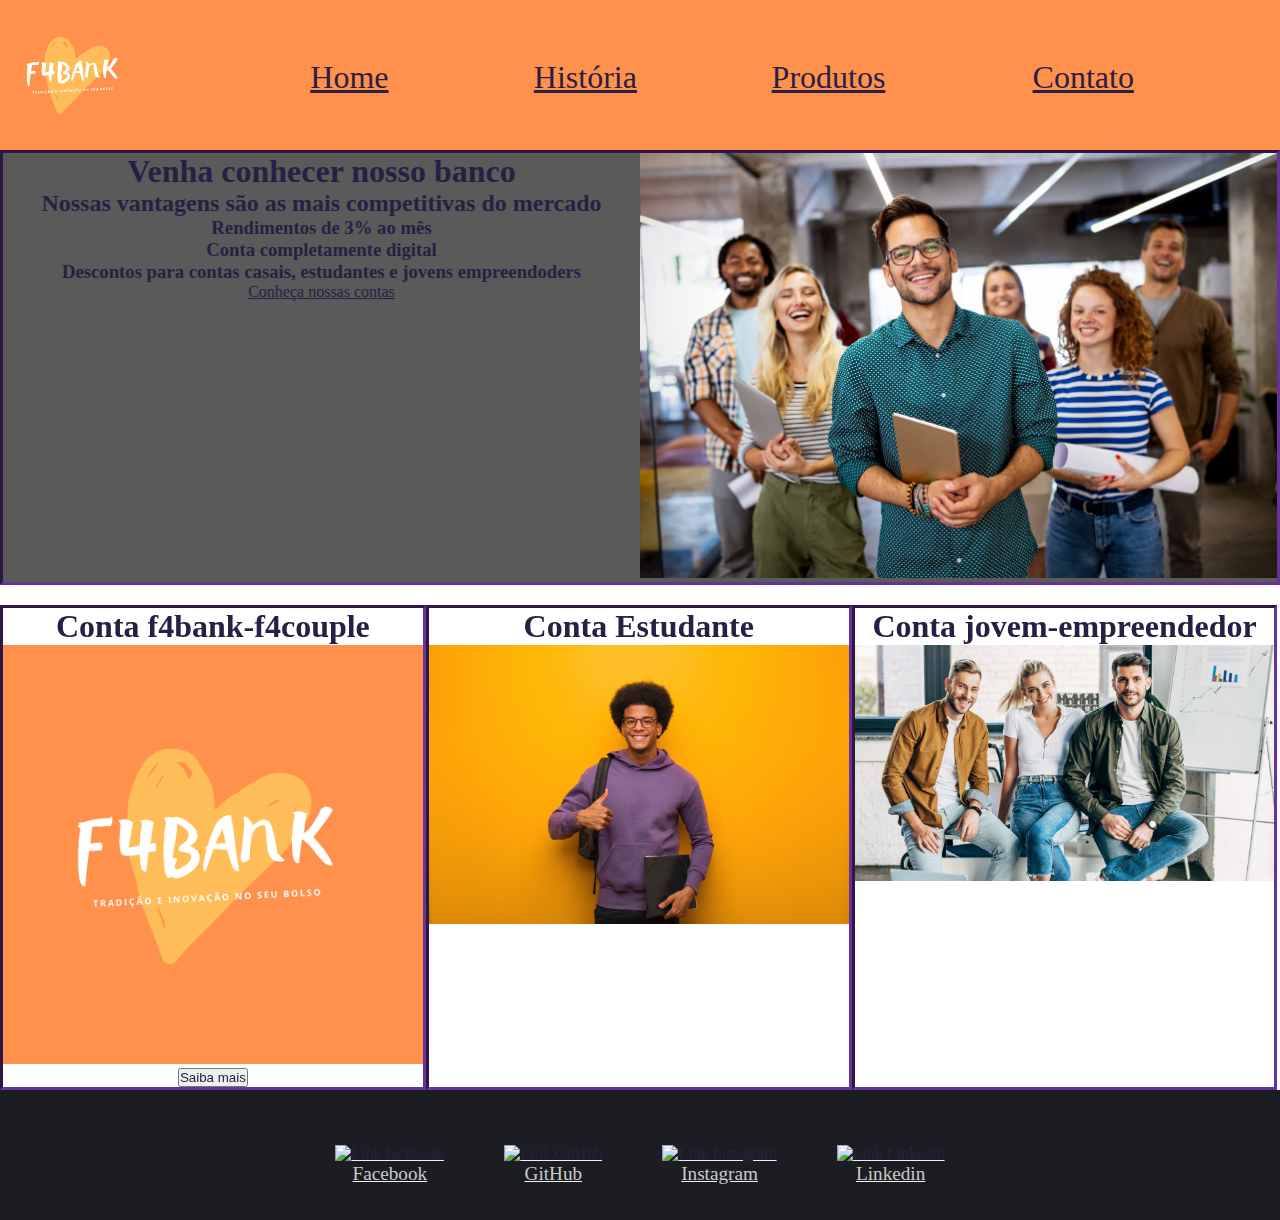
==== index.html @ ca316bf5 "Primeira versão sendo adicionada, página base para começarmos o projeto" ====
<!DOCTYPE html>
<html lang="pt-br">

<head>
    <meta charset="UTF-8">
    <meta http-equiv="X-UA-Compatible" content="IE=edge">
    <meta name="viewport" content="width=device-width, initial-scale=1.0">
    <link rel="preconnect" href="https://fonts.googleapis.com">
    <link rel="preconnect" href="https://fonts.gstatic.com" crossorigin>
    <link href="https://fonts.googleapis.com/css2?family=Didact+Gothic&display=swap" rel="stylesheet">
    <link rel="shortcut icon" href="./img/f4bank-logo.png" type="image/x-icon">
    <link rel="stylesheet" href="stilo.css">

    <title>F4bank</title>
</head>
<body>
    <header>

        <div class="imagem">
            <img src="imagem/f4bank-logo.png" alt="">
        </div>

        <div class="menu">
        <div class="home"><a href=""> Home </a></div>
        <div class="História"><a href=""> História </a></div>
        <div class="produtos"><a href=""> Produtos </a></div>
        <div class="contato"><a href=""> Contato </a></div>
        </div>

        

    </header>
    
    <main>
        <div class="container-pagina-inicial">
            <div class="texto-pagina-inicial">
            <h1>Venha conhecer nosso banco</h1>
            <h2>Nossas vantagens são as mais competitivas do mercado</h2>
            <h3>Rendimentos de 3% ao mês</h3>
            <h3>Conta completamente digital</h3>
            <h3>Descontos para contas casais, estudantes e jovens empreendoders</h3>
            <a href="">Conheça nossas contas</a>
            </div>
            <div class="imagem-pagina-inicial">
                <img src="imagem/jovens-empreendedores-sebrae-pr.jpg" alt="">

            </div>



        </div>


        <div class="container">
            <div class="f4bank-f4couple">
                <h1>Conta f4bank-f4couple</h1>
                <img src="imagem/f4bank-logo.png" alt="">
                <button>Saiba mais</button>
            </div>
            <div class="conta-estudante">
                <h1>Conta Estudante</h1>
                <img src="imagem/onde-usar-sua-carteira-de-estudante.jpg" alt="">


            </div>
            <div class="conta-jovem-empreendedor"> 
                <h1>Conta jovem-empreendedor</h1>
                <img src="imagem/jovemempreendedor.jpg" alt="">

            </div>
        </div>

    </main>


    <footer>
        <div class="container"></div>
        <nav>
      

           <ul class="redes-sociais">
               
               <li>
                   <a href="https://www.facebook.com/Leonardo.Mosso.Villela" target="_blank" rel="external">
                       <img src="Imagem/face.png" alt="Link facebook">
                       <p>Facebook</p>
                   </a>
               </li>
               <li> 
                   <a href="">
                       <img src="Imagem/GitHub-logo.png" alt="Link GitHub" target="_blank" rel="external">
                       <p>GitHub</p>
                   </a>
               </li>
               <li>
                   <a href="">
                       <img src="Imagem/instagram-71-227895.png" alt="Link Instagram" target="_blank" rel="external">
                       <p>Instagram</p>
                   </a>
               </li>
               <li>
                   <a href="">
                       <img src="Imagem/linkedin.png" alt="Link Linkedin" target="_blank" rel="external">
                       <p>Linkedin</p> 
                   </a>
                      
               </li>
           </ul>
       </nav>
   </div>


    </footer>


</body>

</html>
---- stilo.css ----
* {
  margin: 0;
  padding: 0;
  color: #282044;
  
}




/* Header */




header {
  background-color: #ff914d;
  height: 150px;
  position: sticky;
  top: 0; 
  display: flex;
  flex-flow: row wrap;
  text-align: justify;
}

header img {
  width: 15%;
  width: 150px;
  
}


.menu {
  /* height: 100%; */
  display: flex;
  flex-flow: row wrap;
  text-align: right; 
  align-items: center;
  width: 85%;
  
}

.menu div {
  width: 21%;
  font-size: 2em;
  margin: 10px;
  
}







/* Main */


.container-pagina-inicial {
  border: inset    rebeccapurple;

}

.texto-pagina-inicial, .imagem-pagina-inicial {
  width: 50%;
  background-color: #595a59;
  text-align: center;
  align-items: baseline;
}

.container, .container-pagina-inicial {
  position: relative;
  height: 100%;
  display: flex;
  flex-flow: row wrap;
  text-align: center; 
  text-align: justify;
  
}

.f4bank-f4couple, .conta-estudante, .conta-jovem-empreendedor {
  width: 32.8%;
  border: inset    rebeccapurple;
  text-align: center;
  margin-top: 20px;
  object-fit: cover;
}

img {
  width: 100%;
}


/* Footer */

footer{
  background-color: #1C1D22;
}

footer .container{
  padding: 20px;
}

footer nav ul li a{
  color: rgb(240, 240, 240);
}

footer nav .redes-sociais{
 
  padding: 0px 0 20px ;
  text-align: center;

}

footer nav .redes-sociais li{
  margin: 15px 28px;
  text-align: center;
  display: inline-block;
}

footer nav .redes-sociais li a img{
  width: 40px;
  transition: .2s;
}

footer nav .redes-sociais li a:hover img{
  transform: scale(1.2) translateY(-10px);
}

footer p{
  font-size: 1.2em;
  color: rgba(236, 236, 236, 0.842);
  

}
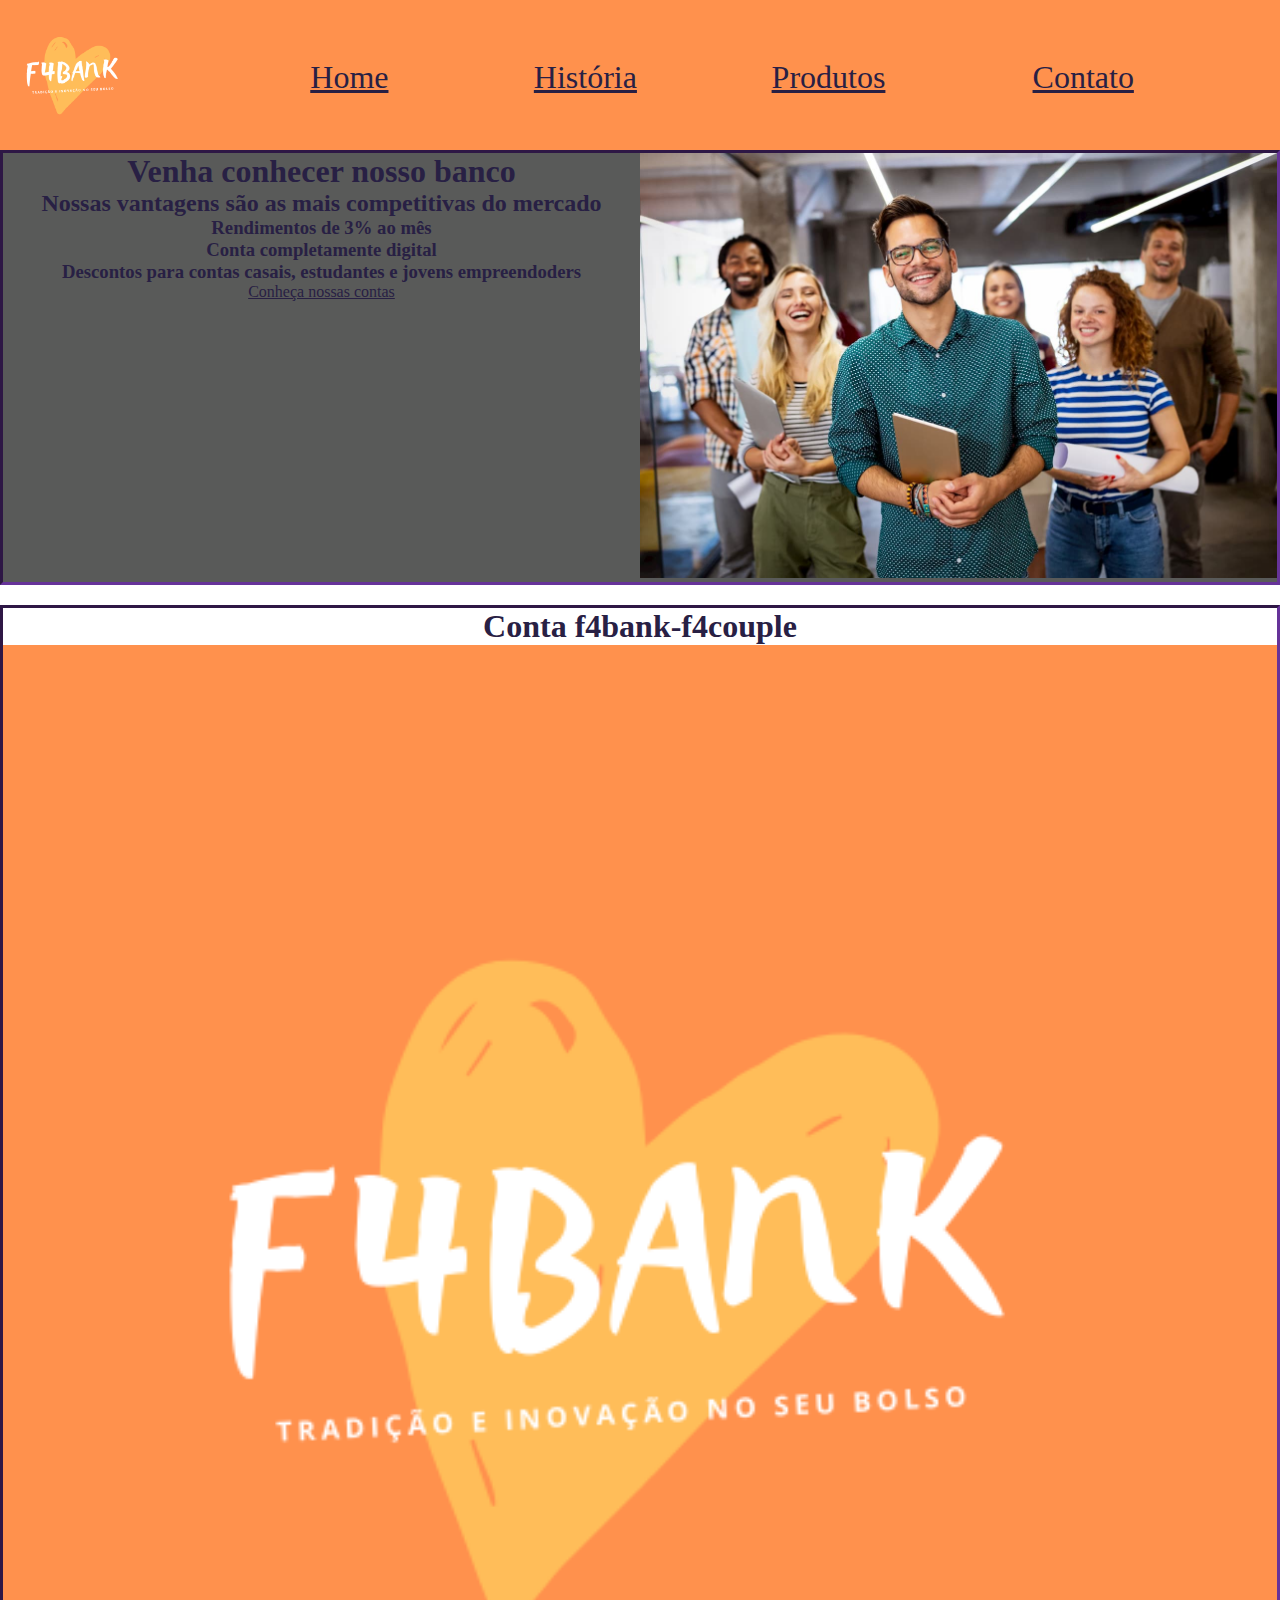
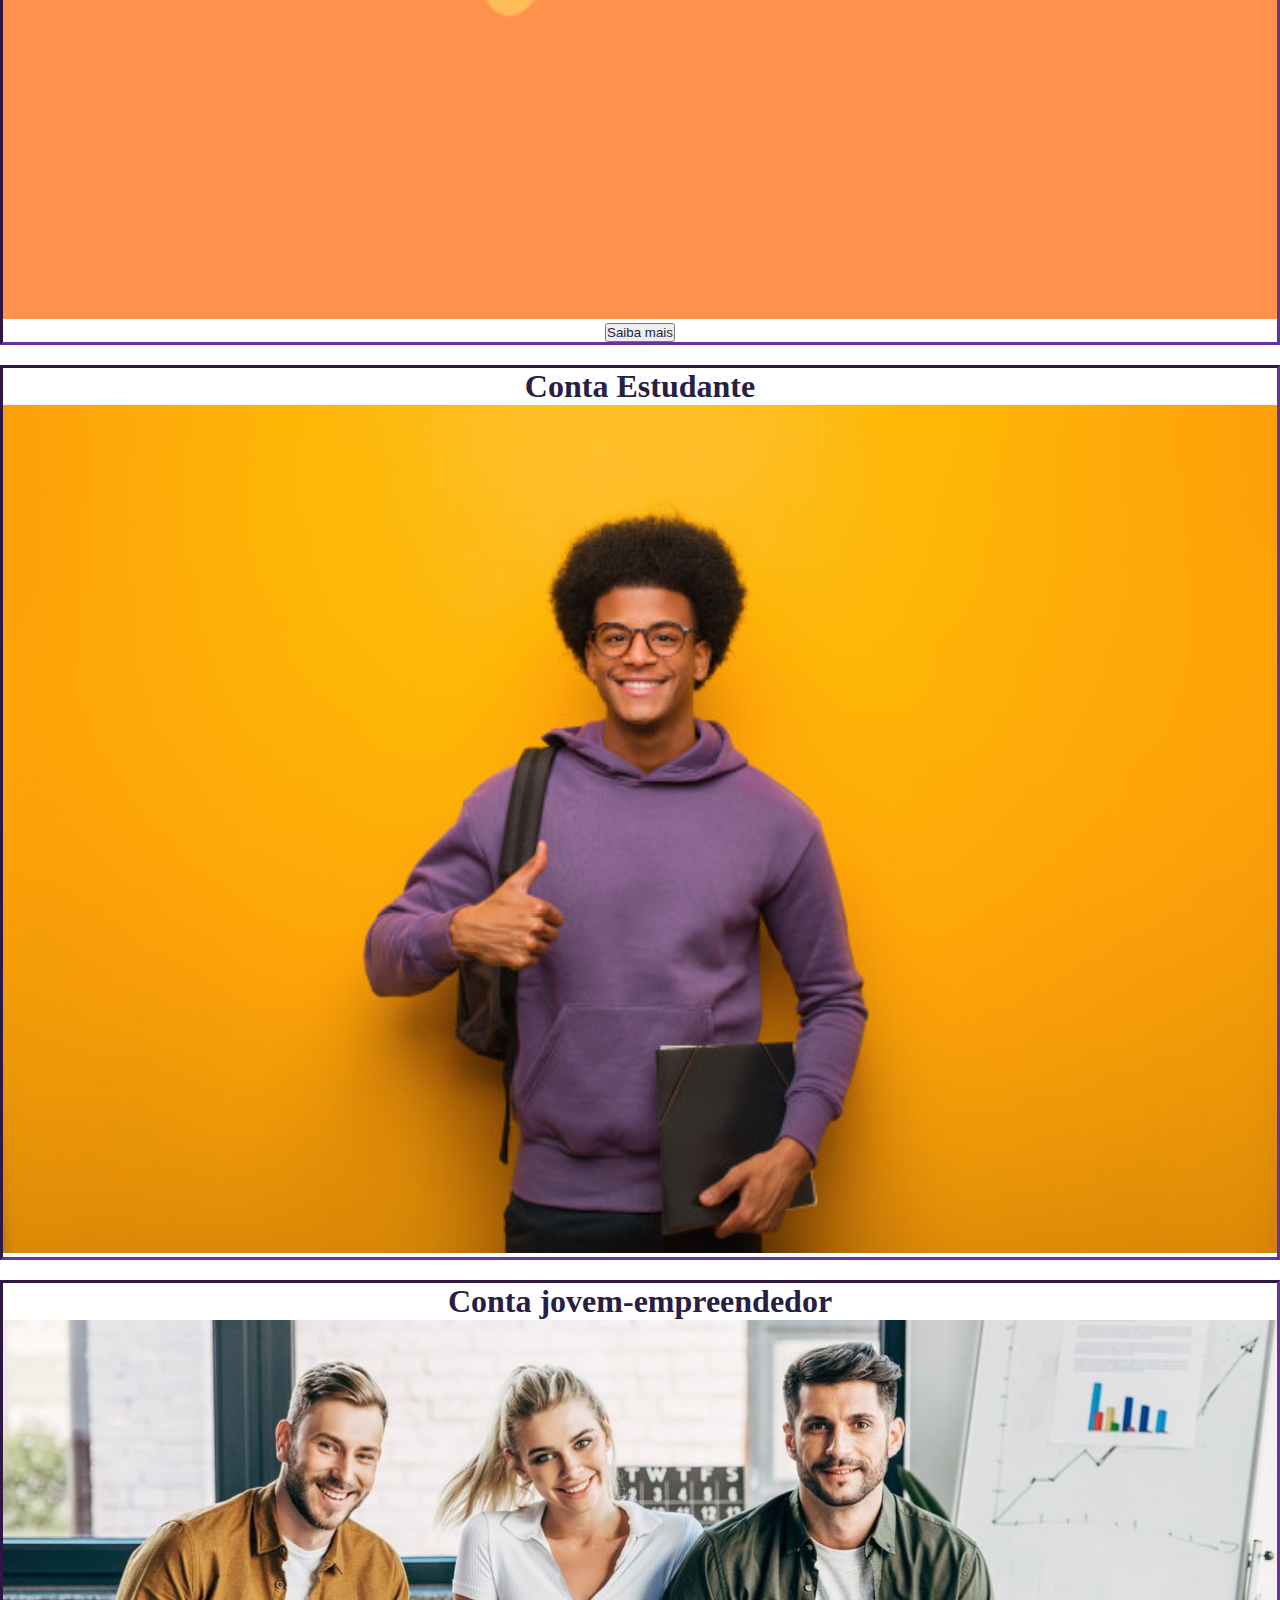
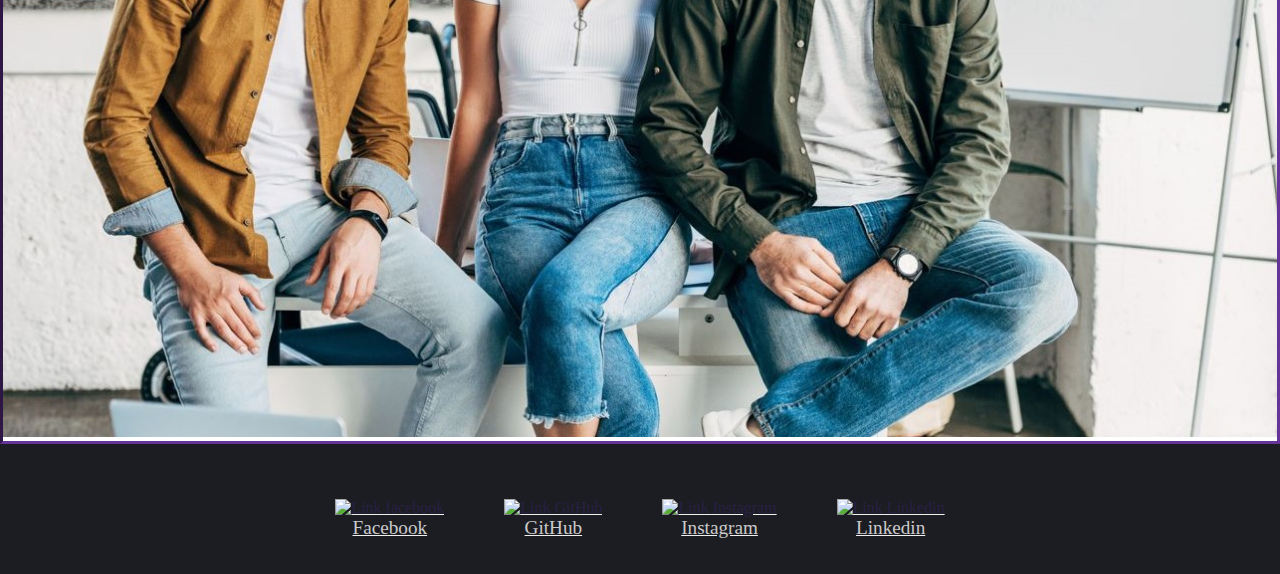
==== commit d22a038d: "Pagina inicial com Flex simples" ====
--- a/index.html
+++ b/index.html
@@ -51,7 +51,7 @@
         </div>
 
 
-        <div class="container">
+        <div class="flex-container">
             <div class="f4bank-f4couple">
                 <h1>Conta f4bank-f4couple</h1>
                 <img src="imagem/f4bank-logo.png" alt="">
--- a/stilo.css
+++ b/stilo.css
@@ -79,7 +79,7 @@
 }
 
 .f4bank-f4couple, .conta-estudante, .conta-jovem-empreendedor {
-  width: 32.8%;
+  /* width: 32.8%; */
   border: inset    rebeccapurple;
   text-align: center;
   margin-top: 20px;
@@ -89,7 +89,10 @@
 img {
   width: 100%;
 }
-
+.flex-container {
+  display: flex;
+  flex-direction: column;
+}
 
 /* Footer */
 
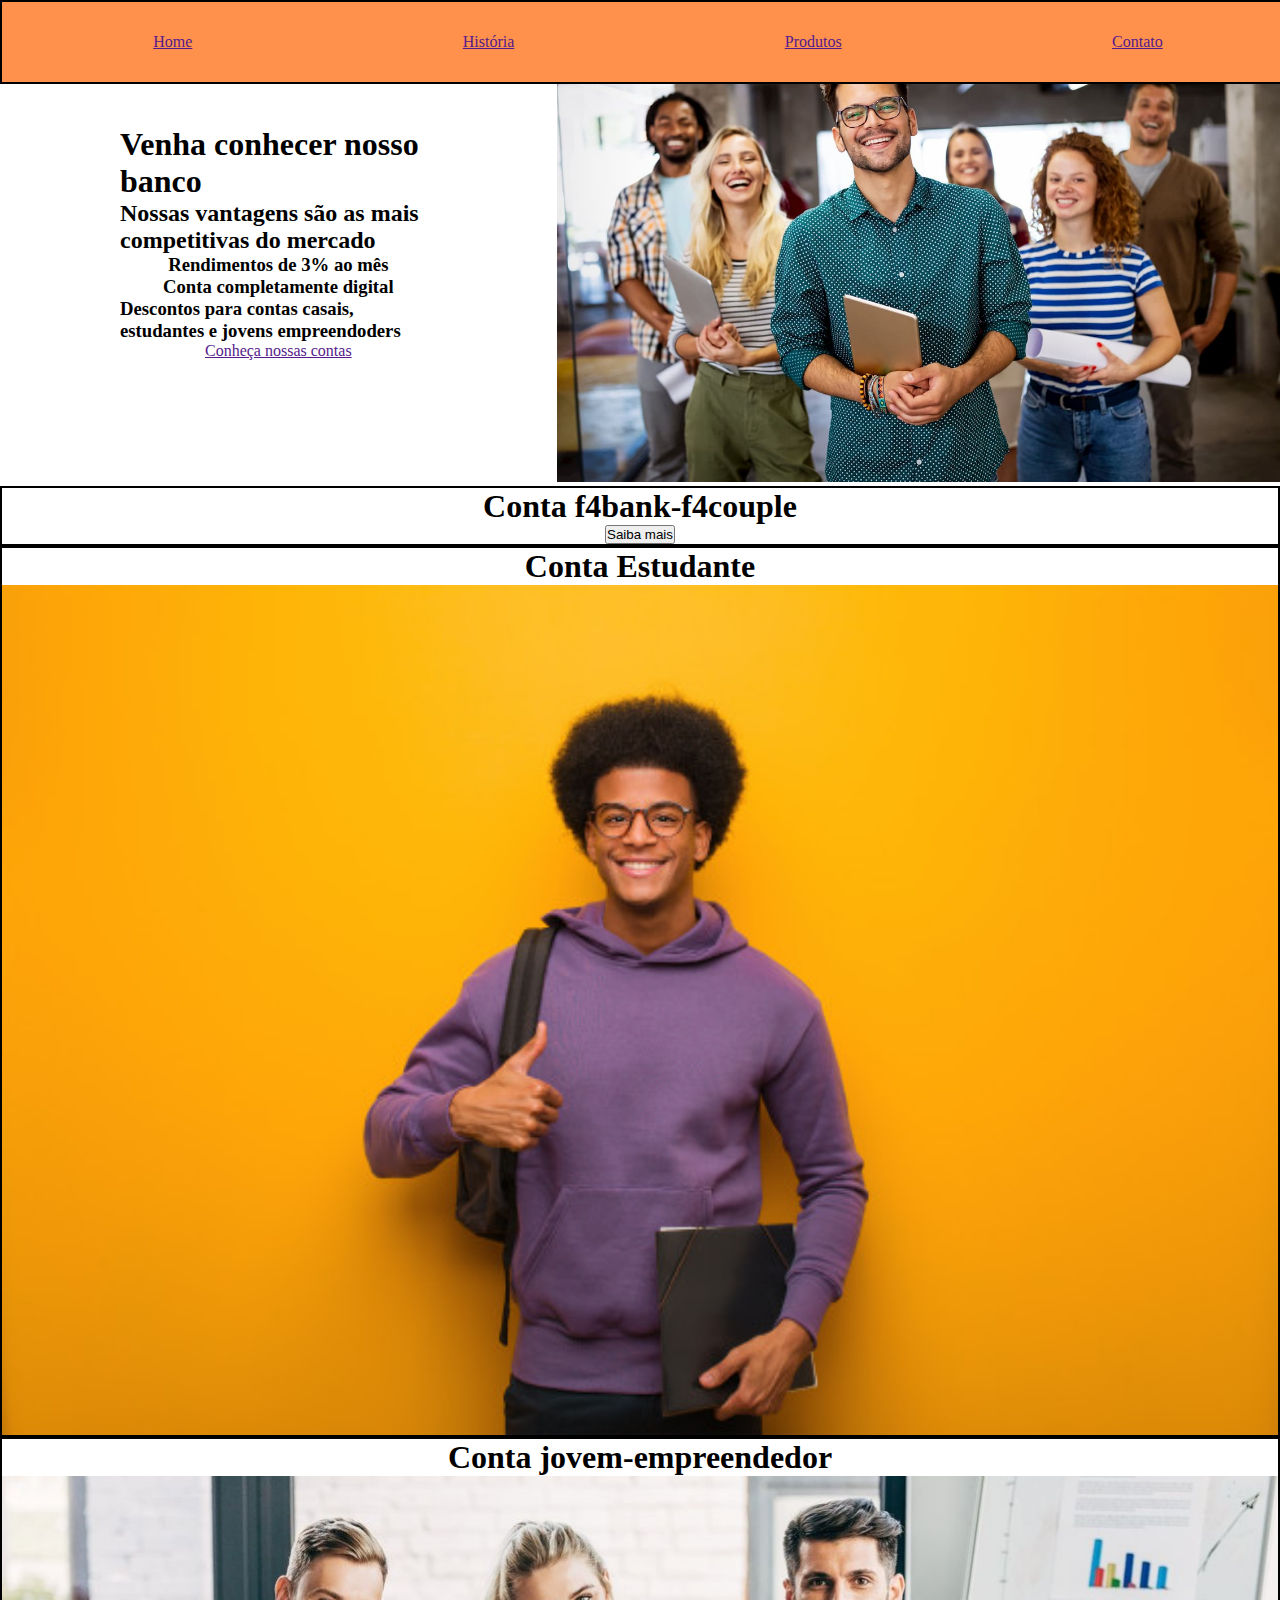
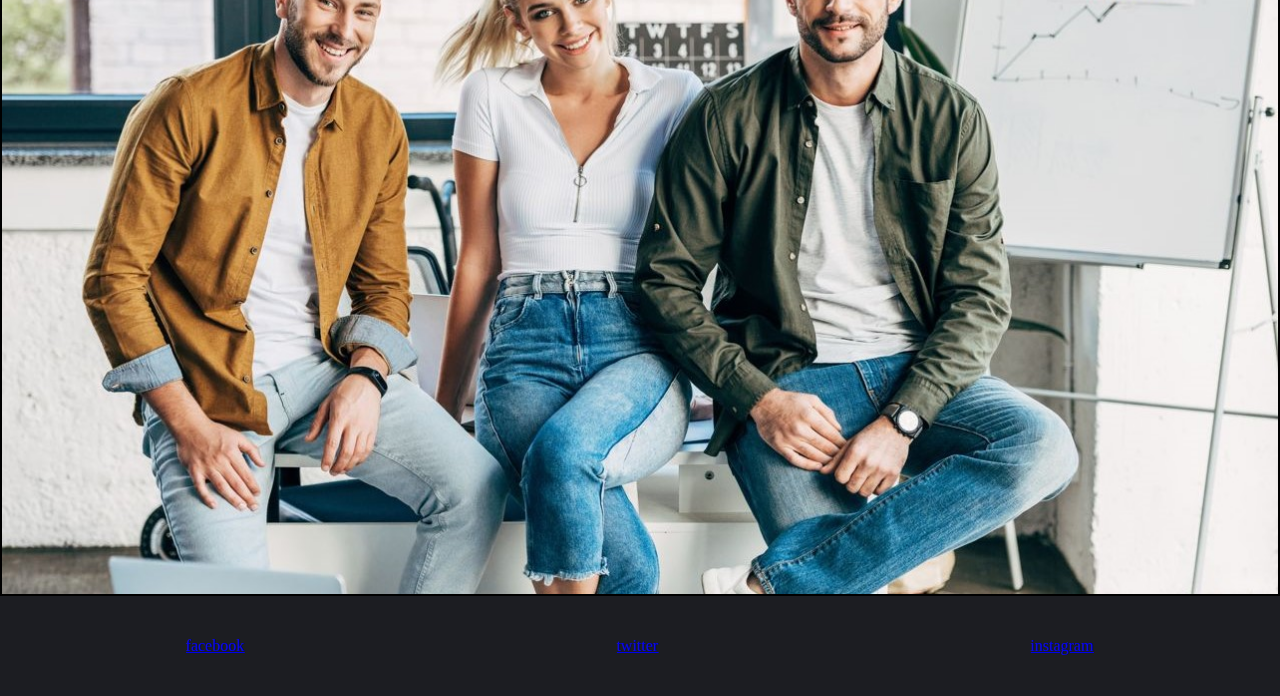
==== commit b8d3337e: "Pagina-inicial-refeita" ====
--- a/index.html
+++ b/index.html
@@ -1,6 +1,5 @@
 <!DOCTYPE html>
-<html lang="pt-br">
-
+<html lang="en">
 <head>
     <meta charset="UTF-8">
     <meta http-equiv="X-UA-Compatible" content="IE=edge">
@@ -10,109 +9,82 @@
     <link href="https://fonts.googleapis.com/css2?family=Didact+Gothic&display=swap" rel="stylesheet">
     <link rel="shortcut icon" href="./img/f4bank-logo.png" type="image/x-icon">
     <link rel="stylesheet" href="stilo.css">
+    <title>Document</title>
 
-    <title>F4bank</title>
 </head>
 <body>
-    <header>
+    <div class="container-geral">
+        <header>
+            <div class="imagem">
+                <img src="img\f4bank-logo.png" alt="">
+            </div>
 
-        <div class="imagem">
-            <img src="imagem/f4bank-logo.png" alt="">
-        </div>
+            <div class="menu">
+                <div class="home"><a href=""> Home </a></div>
+                <div class="História"><a href=""> História </a></div>
+                <div class="produtos"><a href=""> Produtos </a></div>
+                <div class="contato"><a href=""> Contato </a></div>
+            </div>
+        </header>
 
-        <div class="menu">
-        <div class="home"><a href=""> Home </a></div>
-        <div class="História"><a href=""> História </a></div>
-        <div class="produtos"><a href=""> Produtos </a></div>
-        <div class="contato"><a href=""> Contato </a></div>
-        </div>
 
-        
+        <main>
+                <div class="pagina-inicial">
+                <div class="texto-pagina-inicial">
+                <h1>Venha conhecer nosso banco</h1>
+                <h2>Nossas vantagens são as mais competitivas do mercado</h2>
+                <h3>Rendimentos de 3% ao mês</h3>
+                <h3>Conta completamente digital</h3>
+                <h3>Descontos para contas casais, estudantes e jovens empreendoders</h3>
+                <a href="">Conheça nossas contas</a>
+                </div>
 
-    </header>
-    
-    <main>
-        <div class="container-pagina-inicial">
-            <div class="texto-pagina-inicial">
-            <h1>Venha conhecer nosso banco</h1>
-            <h2>Nossas vantagens são as mais competitivas do mercado</h2>
-            <h3>Rendimentos de 3% ao mês</h3>
-            <h3>Conta completamente digital</h3>
-            <h3>Descontos para contas casais, estudantes e jovens empreendoders</h3>
-            <a href="">Conheça nossas contas</a>
-            </div>
-            <div class="imagem-pagina-inicial">
-                <img src="imagem/jovens-empreendedores-sebrae-pr.jpg" alt="">
+                <div class="imagem-pagina-inicial">
+                    <img src="imagem\jovens-empreendedores-sebrae-pr.jpg" alt="">
+                </div>
 
             </div>
 
+            <div class="f4bank-f4couple">
+                <h1>Conta f4bank-f4couple</h1>
+                <img src="img\f4bank-logo.png" alt="">
+                <button>Saiba mais</button>
+            </div>
+
+            <div class="conta-estudante">
+                <h1>Conta Estudante</h1>
+                <img src="imagem\onde-usar-sua-carteira-de-estudante.jpg" alt="">
+            </div>
+        <div class="conta-jovem-empreendedor"> 
+                <h1>Conta jovem-empreendedor</h1>
+                <img src="imagem\jovemempreendedor.jpg" alt="">
+
+            </div>
+        </main>
 
 
-        </div>
+        <footer>
+        <a target="_blank" href="http://www.facebook.com">facebook</a>
+        <a target="_blank" href="http://www.twitter.com">twitter</a>
+        <a target="_blank" href="http://www.instagram.com">instagram</a>
+        </footer>
 
 
-        <div class="flex-container">
-            <div class="f4bank-f4couple">
-                <h1>Conta f4bank-f4couple</h1>
-                <img src="imagem/f4bank-logo.png" alt="">
-                <button>Saiba mais</button>
-            </div>
-            <div class="conta-estudante">
-                <h1>Conta Estudante</h1>
-                <img src="imagem/onde-usar-sua-carteira-de-estudante.jpg" alt="">
 
 
-            </div>
-            <div class="conta-jovem-empreendedor"> 
-                <h1>Conta jovem-empreendedor</h1>
-                <img src="imagem/jovemempreendedor.jpg" alt="">
 
-            </div>
-        </div>
-
-    </main>
+    </div>
 
 
-    <footer>
-        <div class="container"></div>
-        <nav>
-      
-
-           <ul class="redes-sociais">
-               
-               <li>
-                   <a href="https://www.facebook.com/Leonardo.Mosso.Villela" target="_blank" rel="external">
-                       <img src="Imagem/face.png" alt="Link facebook">
-                       <p>Facebook</p>
-                   </a>
-               </li>
-               <li> 
-                   <a href="">
-                       <img src="Imagem/GitHub-logo.png" alt="Link GitHub" target="_blank" rel="external">
-                       <p>GitHub</p>
-                   </a>
-               </li>
-               <li>
-                   <a href="">
-                       <img src="Imagem/instagram-71-227895.png" alt="Link Instagram" target="_blank" rel="external">
-                       <p>Instagram</p>
-                   </a>
-               </li>
-               <li>
-                   <a href="">
-                       <img src="Imagem/linkedin.png" alt="Link Linkedin" target="_blank" rel="external">
-                       <p>Linkedin</p> 
-                   </a>
-                      
-               </li>
-           </ul>
-       </nav>
-   </div>
 
 
-    </footer>
+
+
+
+
+
+
 
 
 </body>
-
 </html>--- a/stilo.css
+++ b/stilo.css
@@ -1,138 +1,89 @@
 * {
   margin: 0;
   padding: 0;
-  color: #282044;
   
+  
+}
+
+
+/* GERAL */
+.container-geral {
+  display: flex;
+  flex-direction: column;
+  width: 100vw;
+ align-content: space-between;
+ 
 }
 
 
 
 
-/* Header */
-
-
-
+/* HEADER */
 
 header {
+
   background-color: #ff914d;
-  height: 150px;
-  position: sticky;
-  top: 0; 
+  height: 80px;
   display: flex;
-  flex-flow: row wrap;
-  text-align: justify;
+  /* justify-content: space-between; */
+  padding: 0 16px;
+  border: 2px solid black;
+  width: 100vw;
+  position: fixed;
+}
+
+.menu {
+  display: flex;
+  justify-content: space-around;
+  align-items: center;
+  
+  flex:  1;
+ 
 }
 
 header img {
-  width: 15%;
-  width: 150px;
+
+  width: 80px;
   
 }
 
-
-.menu {
-  /* height: 100%; */
-  display: flex;
-  flex-flow: row wrap;
-  text-align: right; 
-  align-items: center;
-  width: 85%;
-  
+/* Body */
+main {
+  flex: 1;
 }
 
-.menu div {
-  width: 21%;
-  font-size: 2em;
-  margin: 10px;
-  
+.f4bank-f4couple, .conta-estudante, .conta-jovem-empreendedor {
+  display: flex;
+  flex-direction: column;
+  align-items: center;   
+  border: 2px solid black;
 }
 
 
+.pagina-inicial {
+
+  display: flex;
+  justify-content: space-between;
+}
+.texto-pagina-inicial {
+  display: flex;
+  flex-direction: column;
+  align-items: center;
+  justify-content: center;
+  padding: 0 120px;
+  
+}
+main img {
+  width: 100%;
+}
+
+/* FOOTER */
 
 
-
-
-
-/* Main */
-
-
-.container-pagina-inicial {
-  border: inset    rebeccapurple;
-
-}
-
-.texto-pagina-inicial, .imagem-pagina-inicial {
-  width: 50%;
-  background-color: #595a59;
-  text-align: center;
-  align-items: baseline;
-}
-
-.container, .container-pagina-inicial {
-  position: relative;
-  height: 100%;
-  display: flex;
-  flex-flow: row wrap;
-  text-align: center; 
-  text-align: justify;
-  
-}
-
-.f4bank-f4couple, .conta-estudante, .conta-jovem-empreendedor {
-  /* width: 32.8%; */
-  border: inset    rebeccapurple;
-  text-align: center;
-  margin-top: 20px;
-  object-fit: cover;
-}
-
-img {
-  width: 100%;
-}
-.flex-container {
-  display: flex;
-  flex-direction: column;
-}
-
-/* Footer */
-
-footer{
-  background-color: #1C1D22;
-}
-
-footer .container{
-  padding: 20px;
-}
-
-footer nav ul li a{
-  color: rgb(240, 240, 240);
-}
-
-footer nav .redes-sociais{
- 
-  padding: 0px 0 20px ;
-  text-align: center;
-
-}
-
-footer nav .redes-sociais li{
-  margin: 15px 28px;
-  text-align: center;
-  display: inline-block;
-}
-
-footer nav .redes-sociais li a img{
-  width: 40px;
-  transition: .2s;
-}
-
-footer nav .redes-sociais li a:hover img{
-  transform: scale(1.2) translateY(-10px);
-}
-
-footer p{
-  font-size: 1.2em;
-  color: rgba(236, 236, 236, 0.842);
-  
-
+footer {
+    height: 100px;
+    background-color: #1C1D22;
+    display: flex;
+    justify-content: space-around;
+    align-items: center;
 }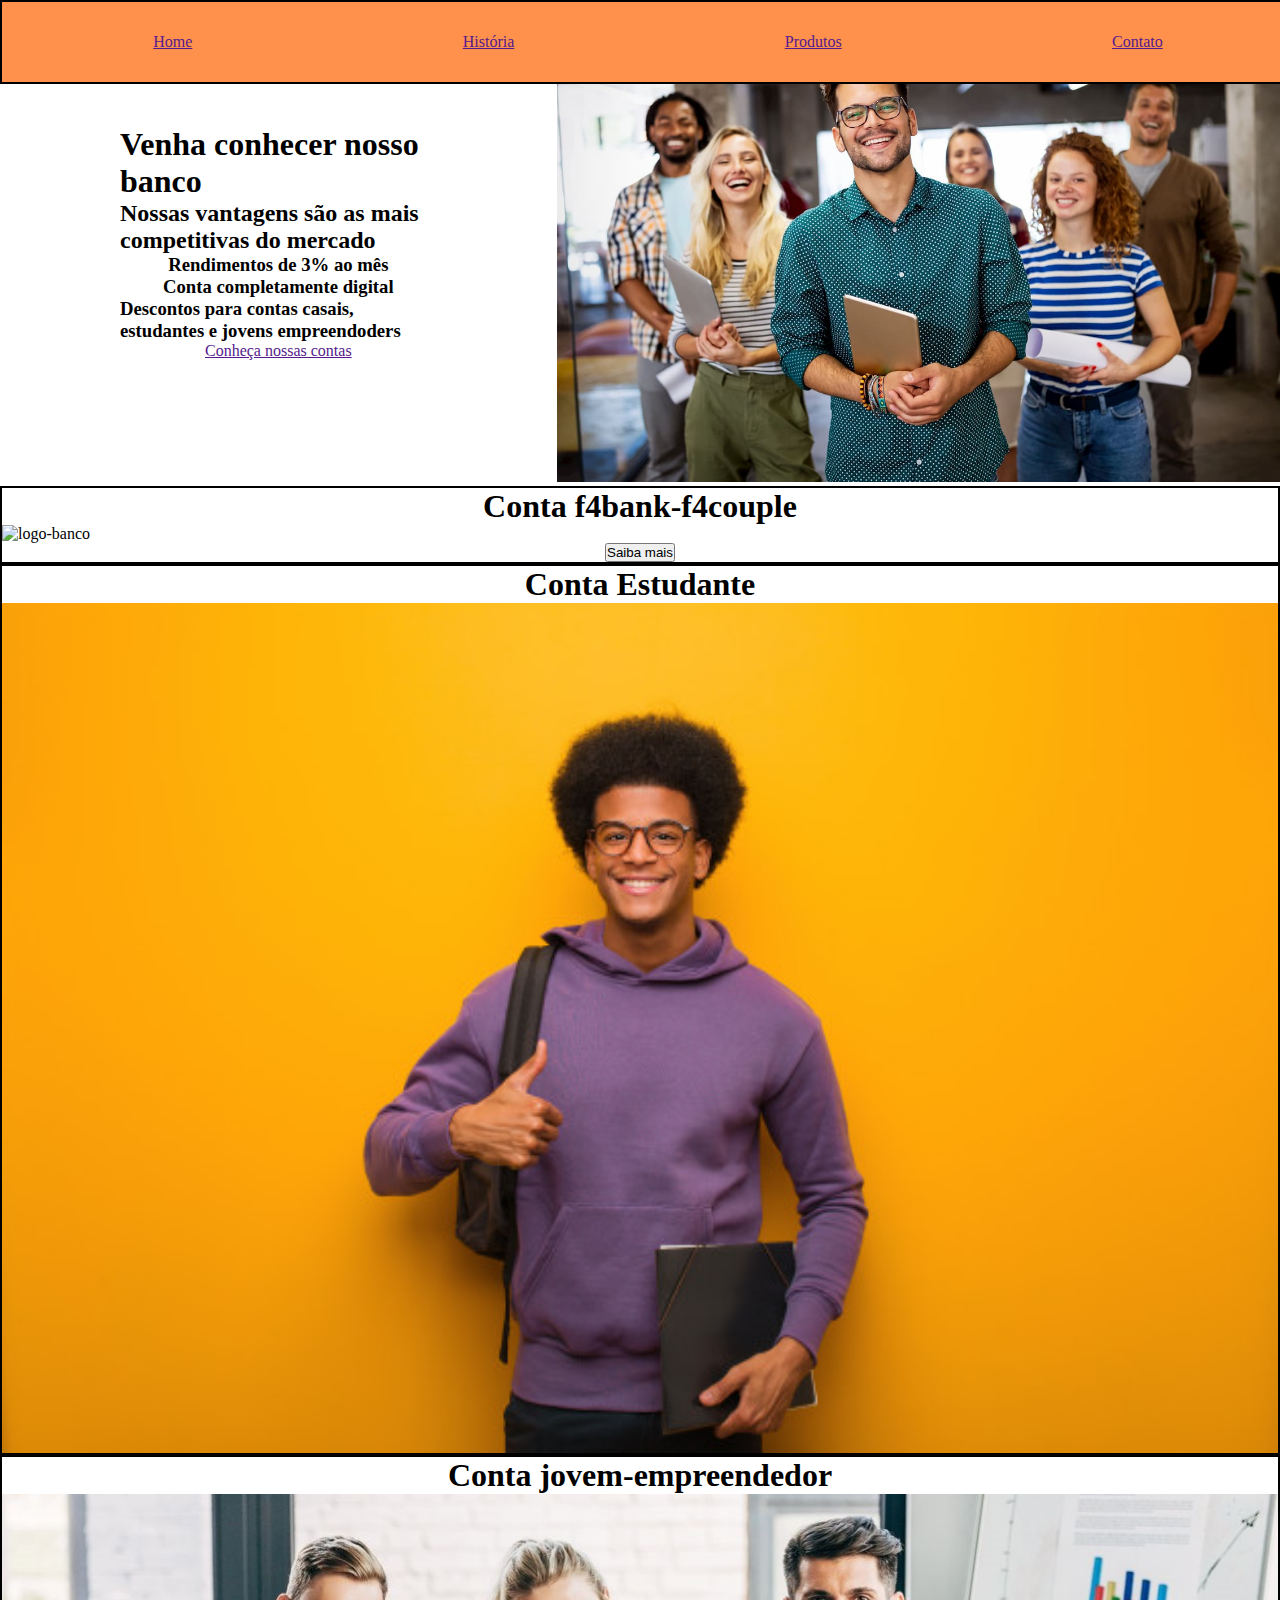
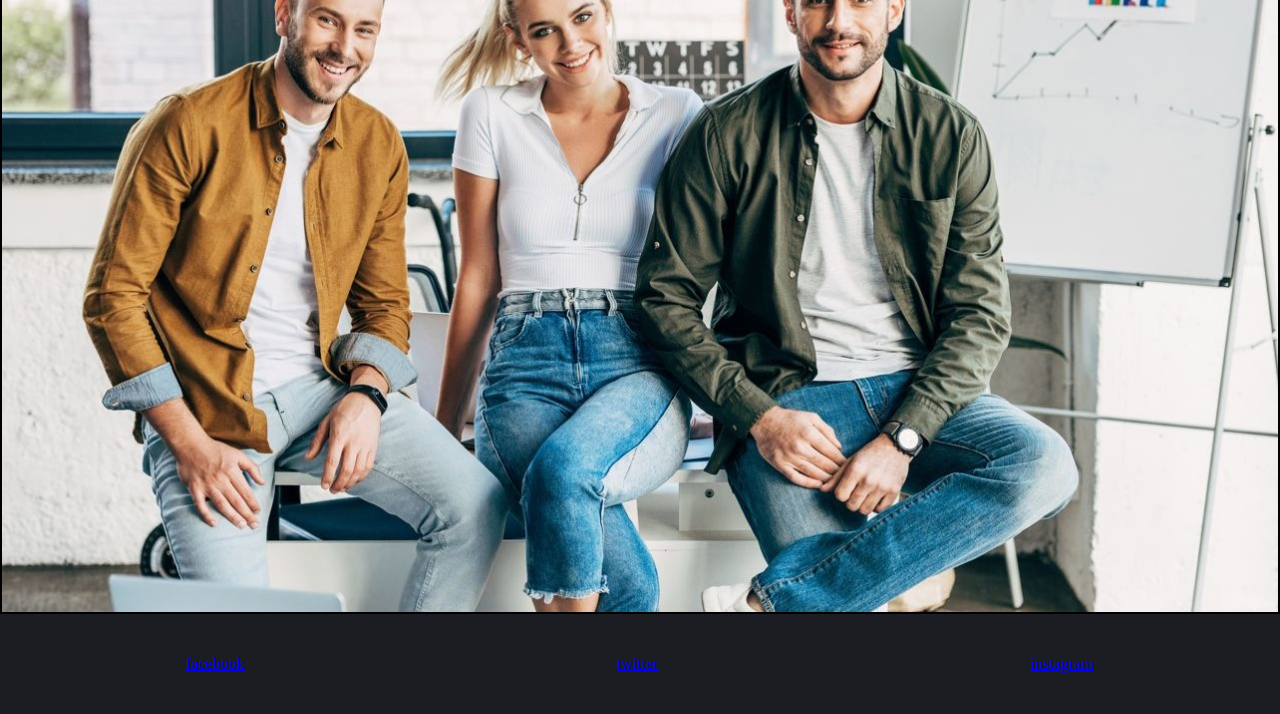
==== commit 54f82954: "Pagina-inicial-refeita_2" ====
--- a/index.html
+++ b/index.html
@@ -47,13 +47,13 @@
 
             <div class="f4bank-f4couple">
                 <h1>Conta f4bank-f4couple</h1>
-                <img src="img\f4bank-logo.png" alt="">
+                <img src="img\f4bank-logo.png" alt="logo-banco">
                 <button>Saiba mais</button>
             </div>
 
             <div class="conta-estudante">
                 <h1>Conta Estudante</h1>
-                <img src="imagem\onde-usar-sua-carteira-de-estudante.jpg" alt="">
+                <img src="imagem\onde-usar-sua-carteira-de-estudante.jpg" alt="carteira de estudante">
             </div>
         <div class="conta-jovem-empreendedor"> 
                 <h1>Conta jovem-empreendedor</h1>
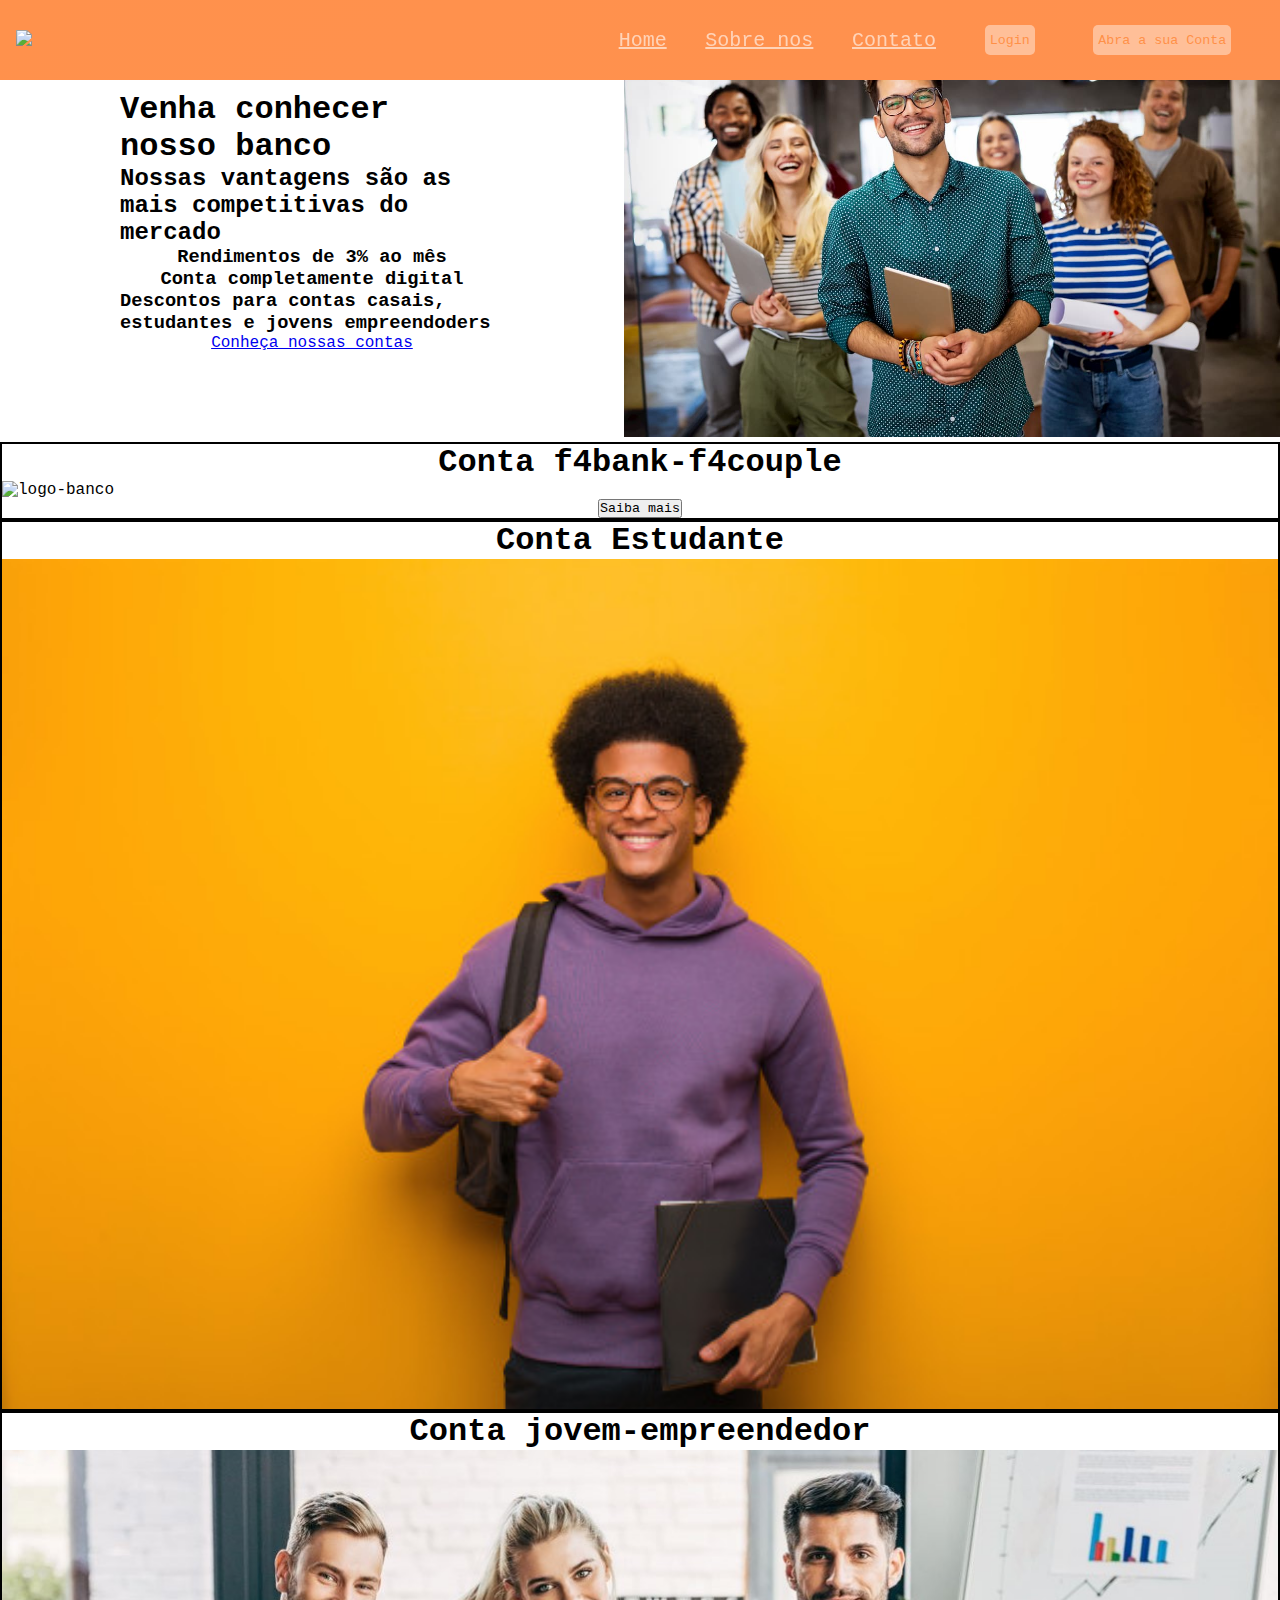
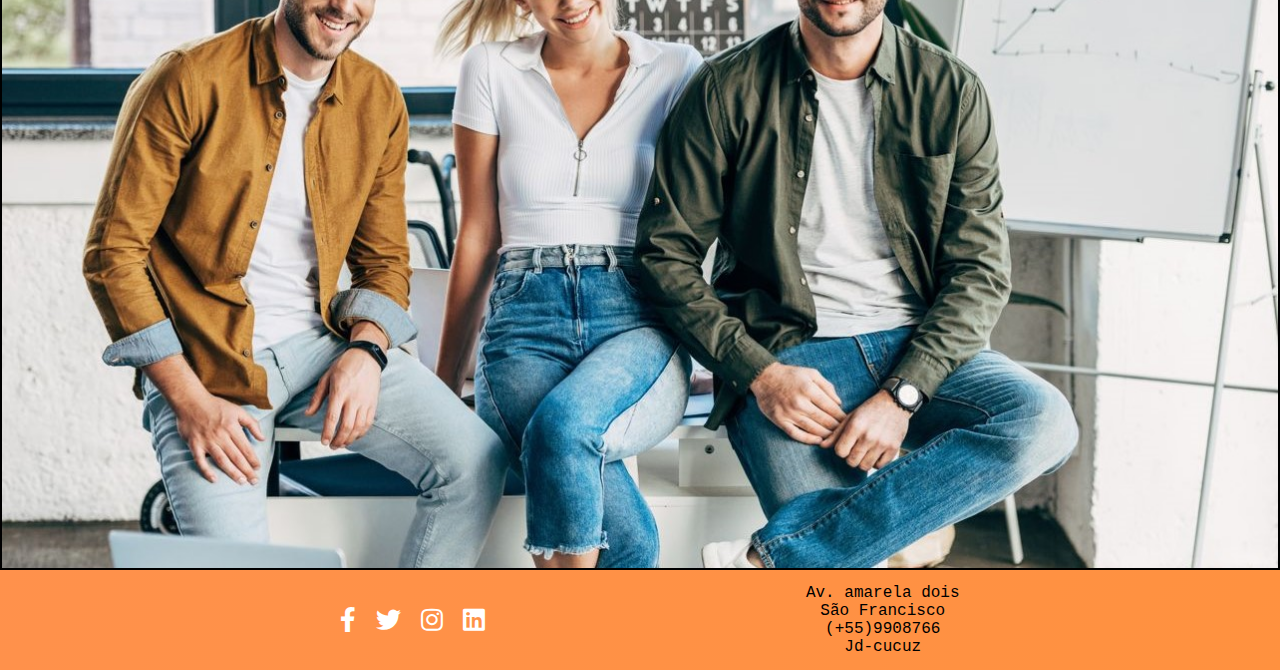
==== commit d6921762: "cabecalho-fixado" ====
--- a/index.html
+++ b/index.html
@@ -6,6 +6,7 @@
     <meta name="viewport" content="width=device-width, initial-scale=1.0">
     <link rel="preconnect" href="https://fonts.googleapis.com">
     <link rel="preconnect" href="https://fonts.gstatic.com" crossorigin>
+    <link rel="stylesheet" href="https://cdnjs.cloudflare.com/ajax/libs/font-awesome/5.15.2/css/all.min.css" /> 
     <link href="https://fonts.googleapis.com/css2?family=Didact+Gothic&display=swap" rel="stylesheet">
     <link rel="shortcut icon" href="./img/f4bank-logo.png" type="image/x-icon">
     <link rel="stylesheet" href="stilo.css">
@@ -14,18 +15,20 @@
 </head>
 <body>
     <div class="container-geral">
-        <header>
-            <div class="imagem">
-                <img src="img\f4bank-logo.png" alt="">
+         <header class="cabecalho">
+                <div class="imagem">
+                    <img src="img\f4bank-logo.png">
+                </div>
+                <div class="menu">
+                    <a href="emconstrucao.html">Home</a>
+                    <a href="emconstrucao.html">Sobre nos</a>
+                    <a href="emconstrucao.html">Contato</a>
+                    <button class="btn-login">Login</button>
+                    <button class="btn-login">Abra a sua Conta</button>
+                </div>
+
             </div>
-
-            <div class="menu">
-                <div class="home"><a href=""> Home </a></div>
-                <div class="História"><a href=""> História </a></div>
-                <div class="produtos"><a href=""> Produtos </a></div>
-                <div class="contato"><a href=""> Contato </a></div>
-            </div>
-        </header>
+         </header>
 
 
         <main>
@@ -36,7 +39,7 @@
                 <h3>Rendimentos de 3% ao mês</h3>
                 <h3>Conta completamente digital</h3>
                 <h3>Descontos para contas casais, estudantes e jovens empreendoders</h3>
-                <a href="">Conheça nossas contas</a>
+                <a href="emconstrucao.html">Conheça nossas contas</a>
                 </div>
 
                 <div class="imagem-pagina-inicial">
@@ -46,7 +49,7 @@
             </div>
 
             <div class="f4bank-f4couple">
-                <h1>Conta f4bank-f4couple</h1>
+                <h1>Conta f4bank-f4couple</h1>             
                 <img src="img\f4bank-logo.png" alt="logo-banco">
                 <button>Saiba mais</button>
             </div>
@@ -62,13 +65,31 @@
             </div>
         </main>
 
-
-        <footer>
-        <a target="_blank" href="http://www.facebook.com">facebook</a>
-        <a target="_blank" href="http://www.twitter.com">twitter</a>
-        <a target="_blank" href="http://www.instagram.com">instagram</a>
+        <footer class="container">
+            <div class="social-midias">
+                <div class="facebook">
+                    <a href="https://pt-br.facebook.com/"><i class="fab fa-facebook-f"></i></a>
+                </div>
+                <div class="twitter">
+                    <a href="https://twitter.com/login"><i class="fab fa-twitter"></i></a>
+                </div>
+                <div class="instagram">
+                    <a href="https://www.instagram.com/"><i class="fab fa-instagram"></i></a>
+                </div>
+    
+                <div class="linkedin">
+                    <a href="https://www.linkedin.com"><i class="fab fa-linkedin"></i></a>
+                </div>
+            </div>
+            </div>
+            
+            <div class="endereco">
+                <p>Av. amarela dois</p>
+                <p>São Francisco</p>
+                <p>(+55)9908766</p>
+                <p>Jd-cucuz</p>
+            </div>
         </footer>
-
 
 
 
--- a/stilo.css
+++ b/stilo.css
@@ -1,9 +1,10 @@
 * {
+  padding: 0;
   margin: 0;
-  padding: 0;
-  
-  
+  font-family: 'Roboto Mono', monospace;
+  resize: both;
 }
+
 
 
 /* GERAL */
@@ -20,32 +21,71 @@
 
 /* HEADER */
 
-header {
+.cabecalho {
+  display: flex;
+  justify-content: space-between;
+  height: 80px;
+  background-image: linear-gradient(135deg, #ff914c, #ff914f);
+  align-items: center;
+  padding: 0 16px;
+  flex-wrap: wrap;
+  position: fixed;
+  width: 100vw;
+}
 
-  background-color: #ff914d;
-  height: 80px;
-  display: flex;
-  /* justify-content: space-between; */
-  padding: 0 16px;
-  border: 2px solid black;
-  width: 100vw;
-  position: fixed;
-}
 
 .menu {
   display: flex;
-  justify-content: space-around;
-  align-items: center;
-  
-  flex:  1;
+  flex-direction: row;
+  justify-content: space-evenly; 
+ width: 700px;
+ flex-wrap: wrap;
+ padding: 0 16px 16px ;
+ align-items: center;
+ text-decoration: none;
+ opacity: 0.6;
+ padding-top: 15px;
  
+}
+.menu a {
+  display: block;
+  color: #fff;
+  font-size: 20px;
 }
 
 header img {
 
-  width: 80px;
+  width: 70px;
   
 }
+
+.menu a:hover {
+  color: #fff;
+  transition-duration: 0.5s;
+  opacity: 1;
+  
+}
+
+.btn-login {
+  margin: 10px;
+  height: 30px;
+  padding: 5px;
+  border: none;
+  border-radius: 5px;
+  color: #ff913f;    
+  background: #fff;
+  font-size: 1,3em;
+  opacity: 0.7;   
+}
+
+.btn-login:hover {
+  cursor: pointer;
+  opacity: 1;
+}
+
+
+
+
 
 /* Body */
 main {
@@ -81,9 +121,74 @@
 
 
 footer {
-    height: 100px;
-    background-color: #1C1D22;
-    display: flex;
-    justify-content: space-around;
-    align-items: center;
+  display: flex;
+  justify-content: space-evenly;
+  width: 100%;
+  height: 100px;
+  background-image: linear-gradient(135deg, #ff914c, #ff913f);
+}
+
+
+.social-midias {
+  display: flex;
+  justify-content: center;
+  align-items: center;
+}
+.twitter a {
+  display: block;
+  height: 40px;
+  font-size: 15px;
+  text-decoration: none;
+  padding-left: 20px;
+  line-height: 45px;
+  color: #fff;
+  border-radius: 5px;
+  transition: all 0.3s ease;
+  font-size: 25px;
+}
+.facebook a {
+  display: block;
+  height: 40px;
+  width: 50%;
+  font-size: 15px;
+  text-decoration: none;
+  padding-left: 20px;
+  line-height: 45px;
+  color: #fff;
+  border-radius: 5px;
+  transition: all 0.3s ease;
+  font-size: 25px;
+}
+.instagram a {
+  display: block;
+  height: 40px;
+  width: 100%;
+  font-size: 15px;
+  text-decoration: none;
+  padding-left: 20px;
+  line-height: 45px;
+  color: #fff;
+  border-radius: 5px;
+  transition: all 0.3s ease;
+  font-family: 'Roboto Mono', monospace;
+  font-size: 25px;
+}
+.linkedin a {
+  display: block;
+  height: 40px;
+  width: 100%;
+  text-decoration: none;
+  padding-left: 20px;
+  line-height: 45px;
+  color: #fff;
+  border-radius: 5px;
+  transition: all 0.3s ease;
+  font-size: 25px;
+}
+.endereco {
+  display: flex;
+  flex-direction: column;
+  justify-content: center;
+  align-items: center;
+
 }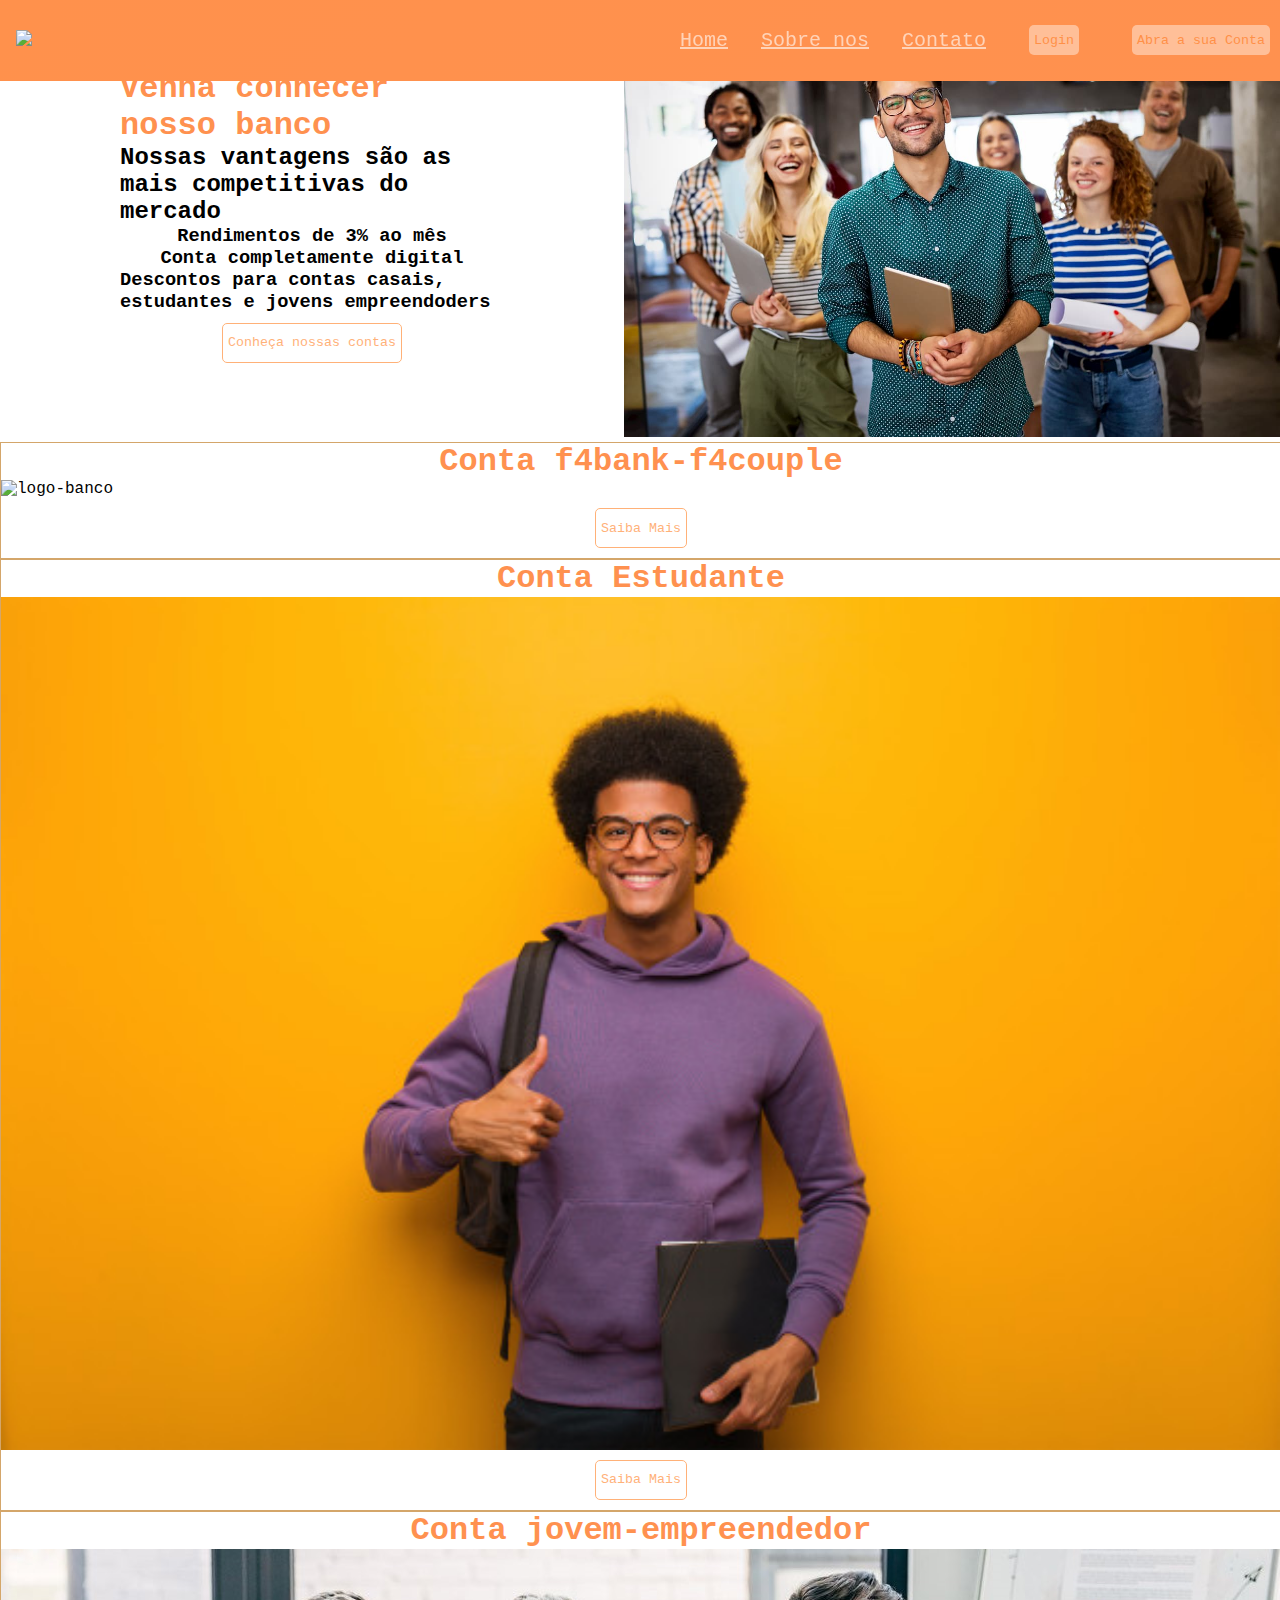
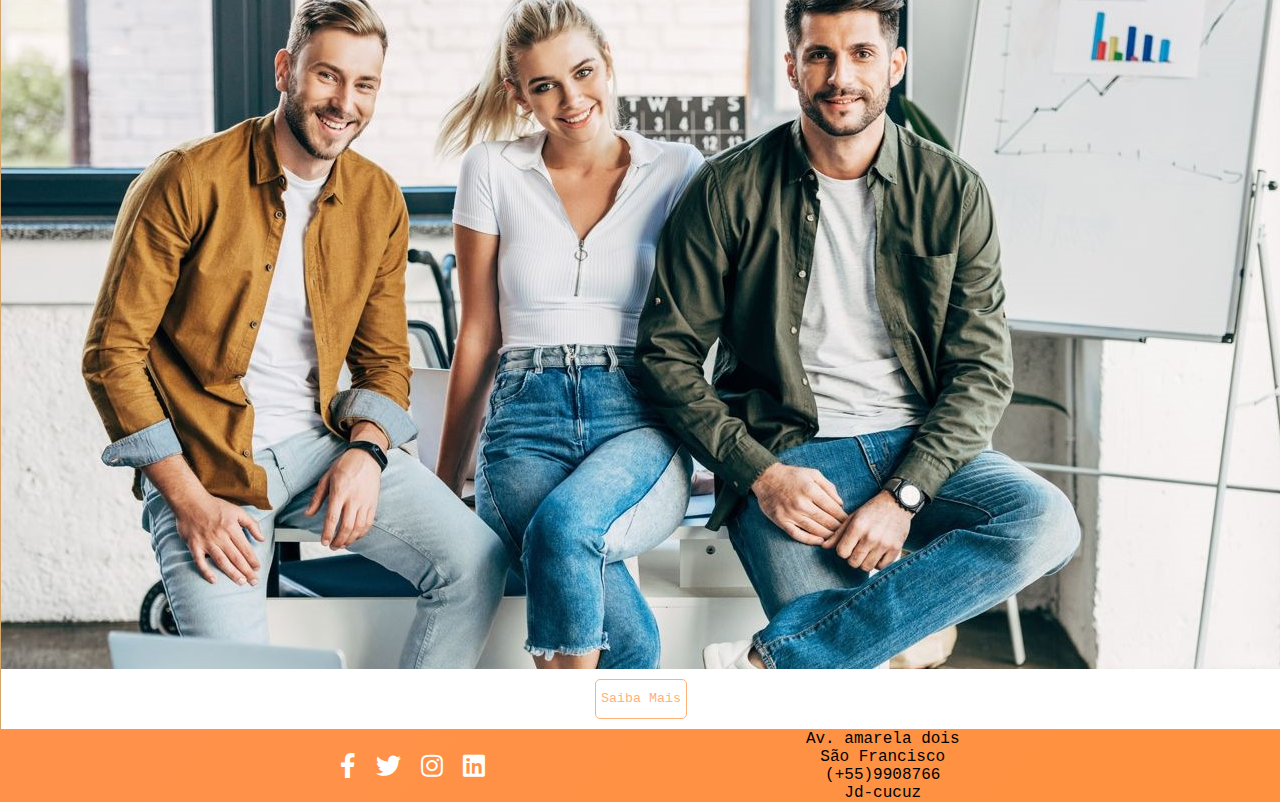
==== commit b8a1cebf: "finalizado" ====
--- a/index.html
+++ b/index.html
@@ -38,29 +38,32 @@
                 <h2>Nossas vantagens são as mais competitivas do mercado</h2>
                 <h3>Rendimentos de 3% ao mês</h3>
                 <h3>Conta completamente digital</h3>
+               
                 <h3>Descontos para contas casais, estudantes e jovens empreendoders</h3>
-                <a href="emconstrucao.html">Conheça nossas contas</a>
+                <button class="btn-contas">Conheça nossas contas</button>
                 </div>
 
                 <div class="imagem-pagina-inicial">
                     <img src="imagem\jovens-empreendedores-sebrae-pr.jpg" alt="">
                 </div>
-
+                
             </div>
 
             <div class="f4bank-f4couple">
                 <h1>Conta f4bank-f4couple</h1>             
                 <img src="img\f4bank-logo.png" alt="logo-banco">
-                <button>Saiba mais</button>
+                <button class="btn-contas">Saiba Mais</button>
             </div>
 
             <div class="conta-estudante">
                 <h1>Conta Estudante</h1>
                 <img src="imagem\onde-usar-sua-carteira-de-estudante.jpg" alt="carteira de estudante">
+                <button class="btn-contas">Saiba Mais</button>
             </div>
         <div class="conta-jovem-empreendedor"> 
                 <h1>Conta jovem-empreendedor</h1>
                 <img src="imagem\jovemempreendedor.jpg" alt="">
+                <button class="btn-contas">Saiba Mais</button>
 
             </div>
         </main>
--- a/stilo.css
+++ b/stilo.css
@@ -24,33 +24,38 @@
 .cabecalho {
   display: flex;
   justify-content: space-between;
-  height: 80px;
+  
+  min-width: 80px;
+  max-height: 400px;
   background-image: linear-gradient(135deg, #ff914c, #ff914f);
   align-items: center;
   padding: 0 16px;
   flex-wrap: wrap;
   position: fixed;
-  width: 100vw;
+  width: 100%;
+  
 }
 
 
 .menu {
   display: flex;
   flex-direction: row;
-  justify-content: space-evenly; 
- width: 700px;
- flex-wrap: wrap;
+  justify-content: space-between; 
+  width: 600px;  
  padding: 0 16px 16px ;
  align-items: center;
  text-decoration: none;
  opacity: 0.6;
  padding-top: 15px;
+ flex-wrap: wrap;
  
 }
 .menu a {
   display: block;
   color: #fff;
   font-size: 20px;
+  justify-content: space-evenly; 
+ 
 }
 
 header img {
@@ -90,13 +95,16 @@
 /* Body */
 main {
   flex: 1;
+  width: 100%;
 }
 
 .f4bank-f4couple, .conta-estudante, .conta-jovem-empreendedor {
   display: flex;
   flex-direction: column;
   align-items: center;   
-  border: 2px solid black;
+  border: 1px solid rgb(212, 166, 106);
+  width: 100%;
+  
 }
 
 
@@ -104,6 +112,8 @@
 
   display: flex;
   justify-content: space-between;
+  width: 100%;
+ 
 }
 .texto-pagina-inicial {
   display: flex;
@@ -116,6 +126,27 @@
 main img {
   width: 100%;
 }
+.imagem-pagina-inicial {
+  max-width: 60%;
+}
+h1 {
+  color: #ff914f;
+}
+.btn-contas{
+margin: 10px;
+height: 40px;
+padding: 5px;
+border: 1px solid #ff913f;
+border-radius: 5px;
+color: #ff913f;    
+background: #fff;
+font-size: 1,3em;
+opacity: 0.7;
+
+}
+
+
+
 
 /* FOOTER */
 
@@ -124,7 +155,7 @@
   display: flex;
   justify-content: space-evenly;
   width: 100%;
-  height: 100px;
+  max-height: 100px;
   background-image: linear-gradient(135deg, #ff914c, #ff913f);
 }
 
@@ -191,4 +222,39 @@
   justify-content: center;
   align-items: center;
 
-}+}
+
+
+/* MIDIA QUERY */
+
+@media screen and (min-device-width : 320px) and (max-device-width : 480px) {
+  /* celula.res */
+  .btn-login{
+    display: none;
+  }
+
+  .imagem-pagina-inicial {
+    display: none;
+  }
+  .texto-pagina-inicial {
+    display: flex;
+    flex-direction: column;
+    align-items: center;
+    justify-content: center;
+     
+    flex-wrap: nowrap;
+    font-size: 70%;
+    margin-top: 40%;
+    margin-bottom: 10%;
+  }
+  .menu {
+    padding-right: 10%;
+  }
+ 
+  @media screen and (min-device-width : 481px) and (max-device-width : 800px) {
+  /* tablets */
+  }
+  @media screen and (min-device-width : 1200px) {
+  /* computadores */
+  }
+  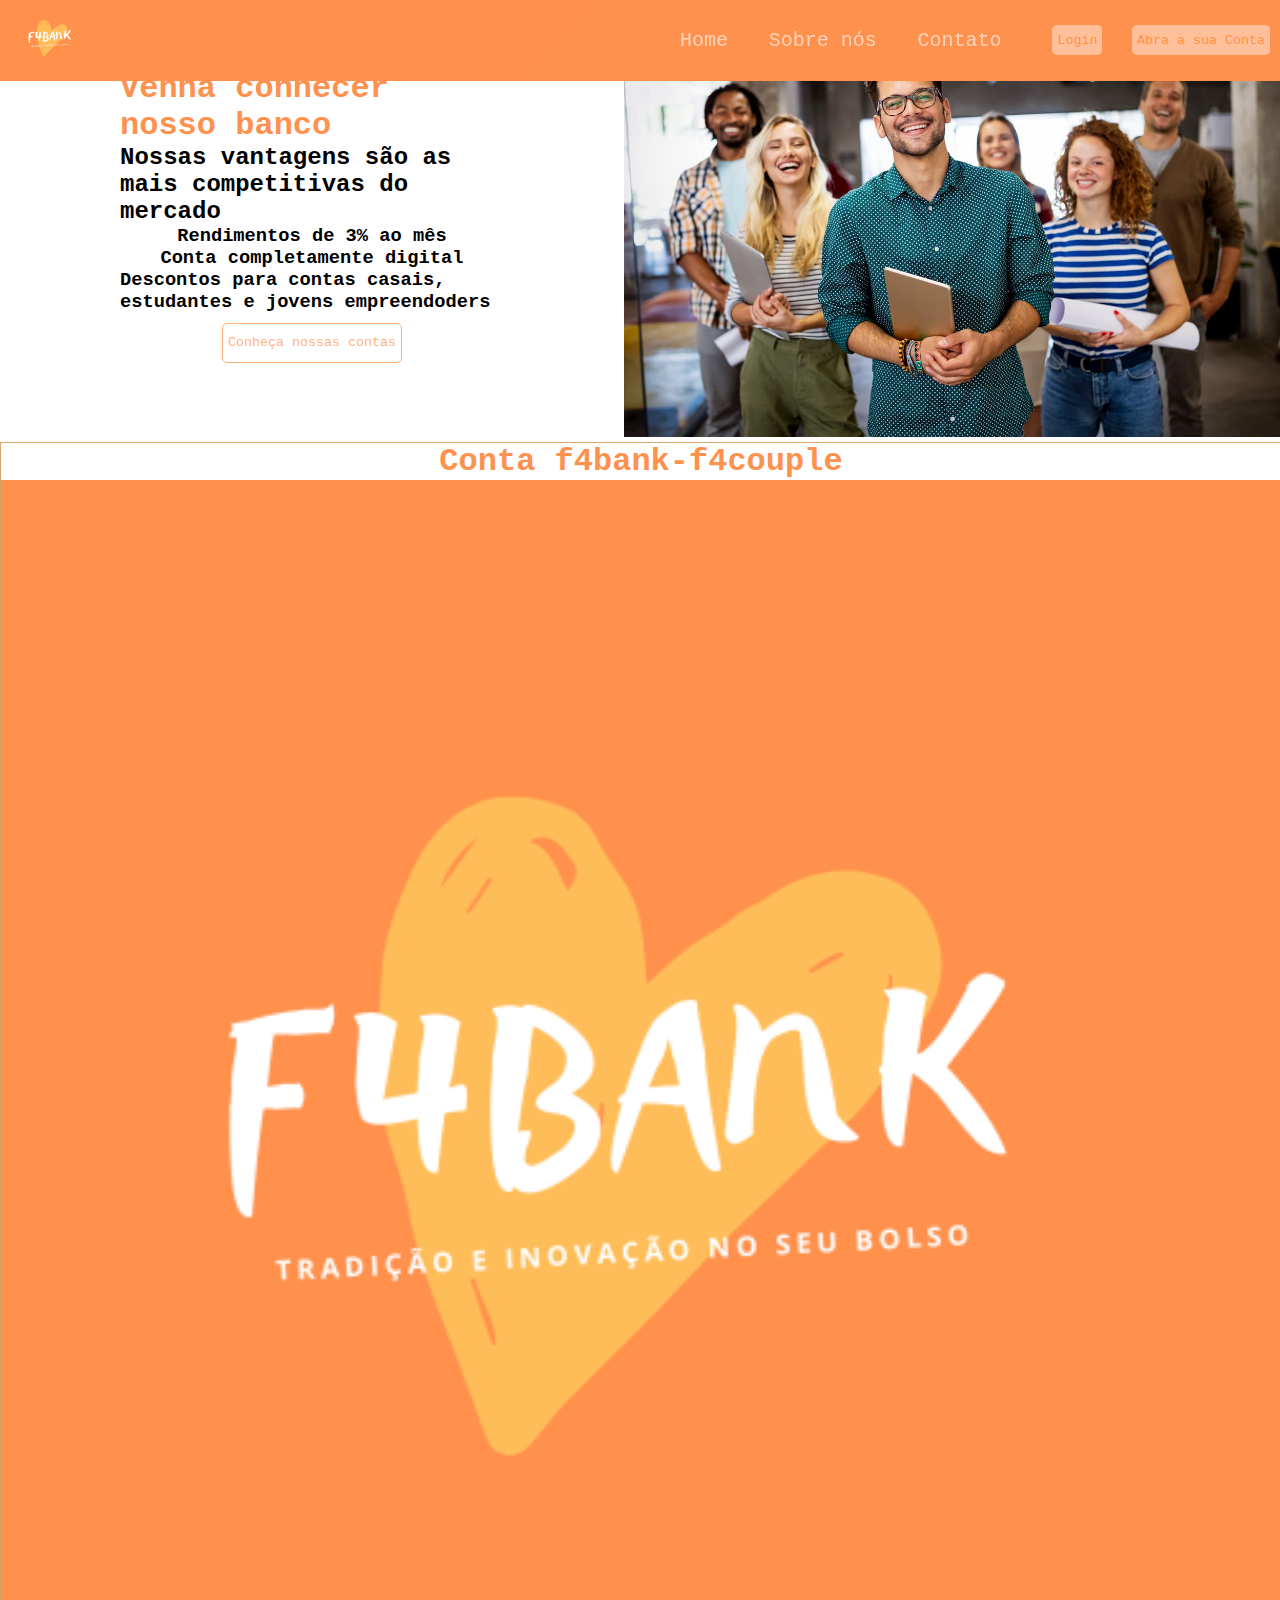
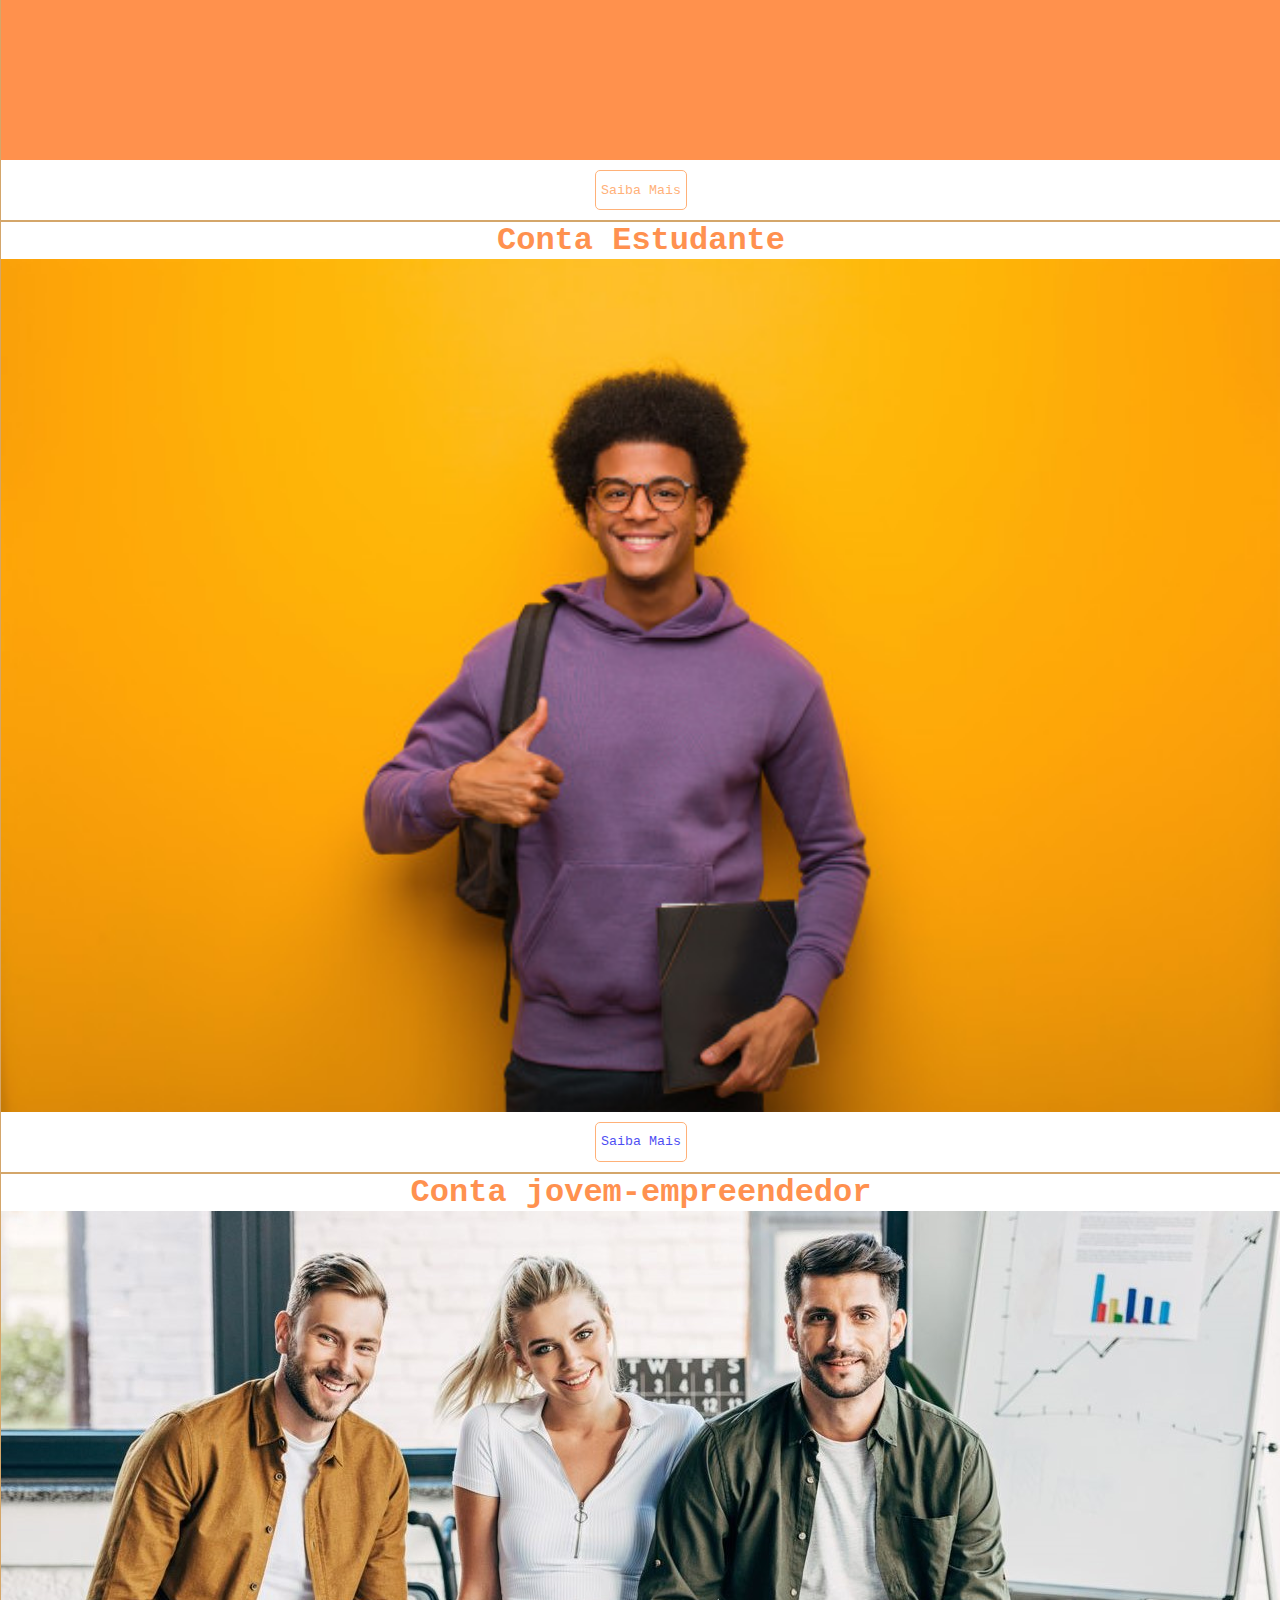
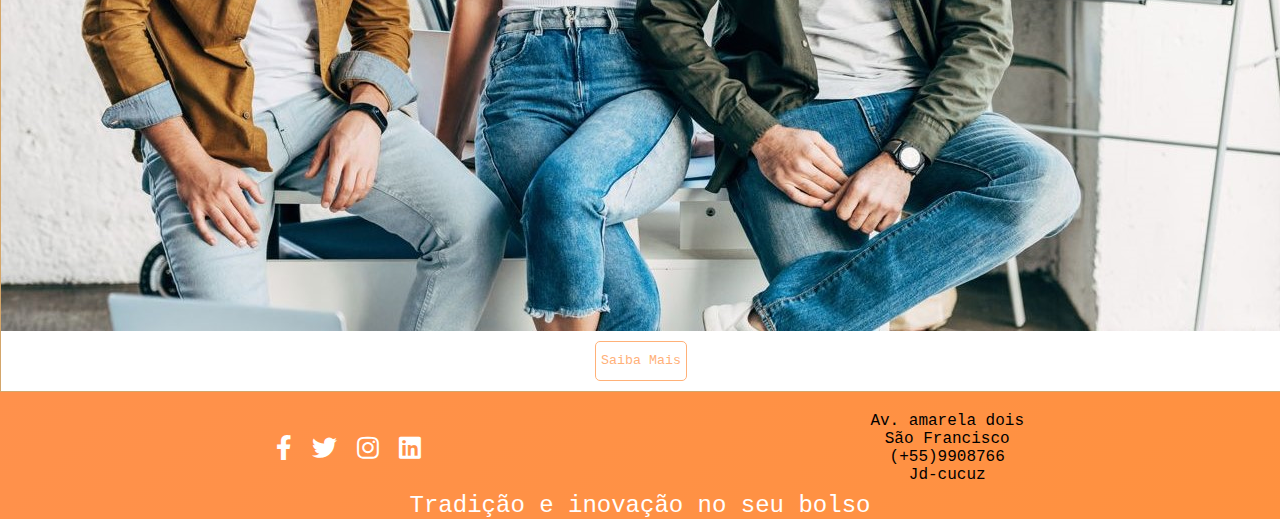
==== commit b3190c92: "Pagina-estudante e arrumando funcionaldiades" ====
--- a/index.html
+++ b/index.html
@@ -1,5 +1,5 @@
 <!DOCTYPE html>
-<html lang="en">
+<html lang="pt-br">
 <head>
     <meta charset="UTF-8">
     <meta http-equiv="X-UA-Compatible" content="IE=edge">
@@ -17,15 +17,16 @@
     <div class="container-geral">
          <header class="cabecalho">
                 <div class="imagem">
-                    <img src="img\f4bank-logo.png">
+                    <img src="imagem/f4bank-logo.png">
                 </div>
                 <div class="menu">
-                    <a href="emconstrucao.html">Home</a>
-                    <a href="emconstrucao.html">Sobre nos</a>
+                    <a href="index.html">Home</a>
+                    <a href="emconstrucao.html">Sobre nós</a>
                     <a href="emconstrucao.html">Contato</a>
-                    <button class="btn-login">Login</button>
-                    <button class="btn-login">Abra a sua Conta</button>
-                </div>
+                    <div class="links-de-acesso">
+                        <button class="btn-login">Login</button>
+                        <button class="btn-login">Abra a sua Conta</button>
+                    </div>
 
             </div>
          </header>
@@ -51,14 +52,14 @@
 
             <div class="f4bank-f4couple">
                 <h1>Conta f4bank-f4couple</h1>             
-                <img src="img\f4bank-logo.png" alt="logo-banco">
+                <img src="imagem/f4bank-logo.png" alt="logo-banco">
                 <button class="btn-contas">Saiba Mais</button>
             </div>
 
             <div class="conta-estudante">
                 <h1>Conta Estudante</h1>
                 <img src="imagem\onde-usar-sua-carteira-de-estudante.jpg" alt="carteira de estudante">
-                <button class="btn-contas">Saiba Mais</button>
+                <button class="btn-contas"><a href="pagina-estudante-final.html"> Saiba Mais</button></a>
             </div>
         <div class="conta-jovem-empreendedor"> 
                 <h1>Conta jovem-empreendedor</h1>
@@ -69,35 +70,42 @@
         </main>
 
         <footer class="container">
-            <div class="social-midias">
-                <div class="facebook">
-                    <a href="https://pt-br.facebook.com/"><i class="fab fa-facebook-f"></i></a>
-                </div>
-                <div class="twitter">
-                    <a href="https://twitter.com/login"><i class="fab fa-twitter"></i></a>
-                </div>
-                <div class="instagram">
-                    <a href="https://www.instagram.com/"><i class="fab fa-instagram"></i></a>
+            <div class="primeiro-container">
+                <div class="social-midias">
+                    <div class="facebook">
+                        <a href="https://pt-br.facebook.com/"><i class="fab fa-facebook-f"></i></a>
+                    </div>
+                    <div class="twitter">
+                        <a href="https://twitter.com/login"><i class="fab fa-twitter"></i></a>
+                    </div>
+                    <div class="instagram">
+                        <a href="https://www.instagram.com/"><i class="fab fa-instagram"></i></a>
+                    </div>
+    
+                    <div class="linkedin">
+                        <a href="https://www.linkedin.com"><i class="fab fa-linkedin"></i></a>
+                    </div>
                 </div>
     
-                <div class="linkedin">
-                    <a href="https://www.linkedin.com"><i class="fab fa-linkedin"></i></a>
+    
+                <div class="endereco">
+                    <p>Av. amarela dois</p>
+                    <p>São Francisco</p>
+                    <p>(+55)9908766</p>
+                    <p>Jd-cucuz</p>
                 </div>
             </div>
-            </div>
-            
-            <div class="endereco">
-                <p>Av. amarela dois</p>
-                <p>São Francisco</p>
-                <p>(+55)9908766</p>
-                <p>Jd-cucuz</p>
+    
+            <div class="segundo-container">
+                <p>Tradição e inovação no seu bolso</p>
             </div>
         </footer>
-
-
-
-
+    
+    
+    
+    
     </div>
+    
 
 
 
--- a/stilo.css
+++ b/stilo.css
@@ -24,7 +24,7 @@
 .cabecalho {
   display: flex;
   justify-content: space-between;
-  
+  z-index: 9;
   min-width: 80px;
   max-height: 400px;
   background-image: linear-gradient(135deg, #ff914c, #ff914f);
@@ -55,6 +55,7 @@
   color: #fff;
   font-size: 20px;
   justify-content: space-evenly; 
+  text-decoration: none;
  
 }
 
@@ -98,6 +99,9 @@
   width: 100%;
 }
 
+main a {
+  text-decoration: none;
+}
 .f4bank-f4couple, .conta-estudante, .conta-jovem-empreendedor {
   display: flex;
   flex-direction: column;
@@ -153,13 +157,26 @@
 
 footer {
   display: flex;
-  justify-content: space-evenly;
-  width: 100%;
-  max-height: 100px;
+  flex-direction: column;
+  justify-content: center;
+  align-items: center;
+  width: 100%;
+  /* max-height: 200px;     */
   background-image: linear-gradient(135deg, #ff914c, #ff913f);
 }
 
-
+.primeiro-container {
+  display: flex;
+  justify-content: space-between;
+  width: 60%;
+  padding-top: 20px ;
+}
+
+.segundo-container {
+  color: white;
+  font-size: 1.5em;
+  padding-top: 8px ;
+}
 .social-midias {
   display: flex;
   justify-content: center;
@@ -225,17 +242,24 @@
 }
 
 
+
 /* MIDIA QUERY */
 
 @media screen and (min-device-width : 320px) and (max-device-width : 480px) {
   /* celula.res */
-  .btn-login{
+  /* .btn-login{
     display: none;
   }
 
   .imagem-pagina-inicial {
     display: none;
   }
+
+  */
+
+  /* .container-geral{
+    font-size: 0.6em;
+  } */
   .texto-pagina-inicial {
     display: flex;
     flex-direction: column;
@@ -243,13 +267,73 @@
     justify-content: center;
      
     flex-wrap: nowrap;
-    font-size: 70%;
-    margin-top: 40%;
+    font-size: 0.6em;
     margin-bottom: 10%;
   }
+
+  
+
   .menu {
     padding-right: 10%;
   }
+
+
+
+  .container-geral{
+    max-width: 480px;
+    width: 100%;
+    display: flex;
+    flex-direction: column;
+  }
+
+  main {
+    
+    padding: 35px 0;
+    margin-top: 100px;
+  }
+
+  main h1 {
+    font-size: 1.2em;
+  }
+
+  .pagina-inicial {
+    flex-direction: column;
+    align-items: center;
+  }
+
+
+  .cabecalho {
+    display: flex;
+    flex-wrap: nowrap;
+   
+    
+    
+  }
+/* 
+  .links-de-acesso {
+    width: 93%;
+    text-align: center;
+  } */
+
+  .menu {
+    justify-content: unset;
+  }
+
+  .menu a {
+    padding: 0 8px;
+  }
+
+  main img {
+    width: 200px;
+  }
+  .primeiro-container {
+  width: 90%;
+  }
+
+  .segundo-container {
+  text-align: center;
+  }
+}
  
   @media screen and (min-device-width : 481px) and (max-device-width : 800px) {
   /* tablets */
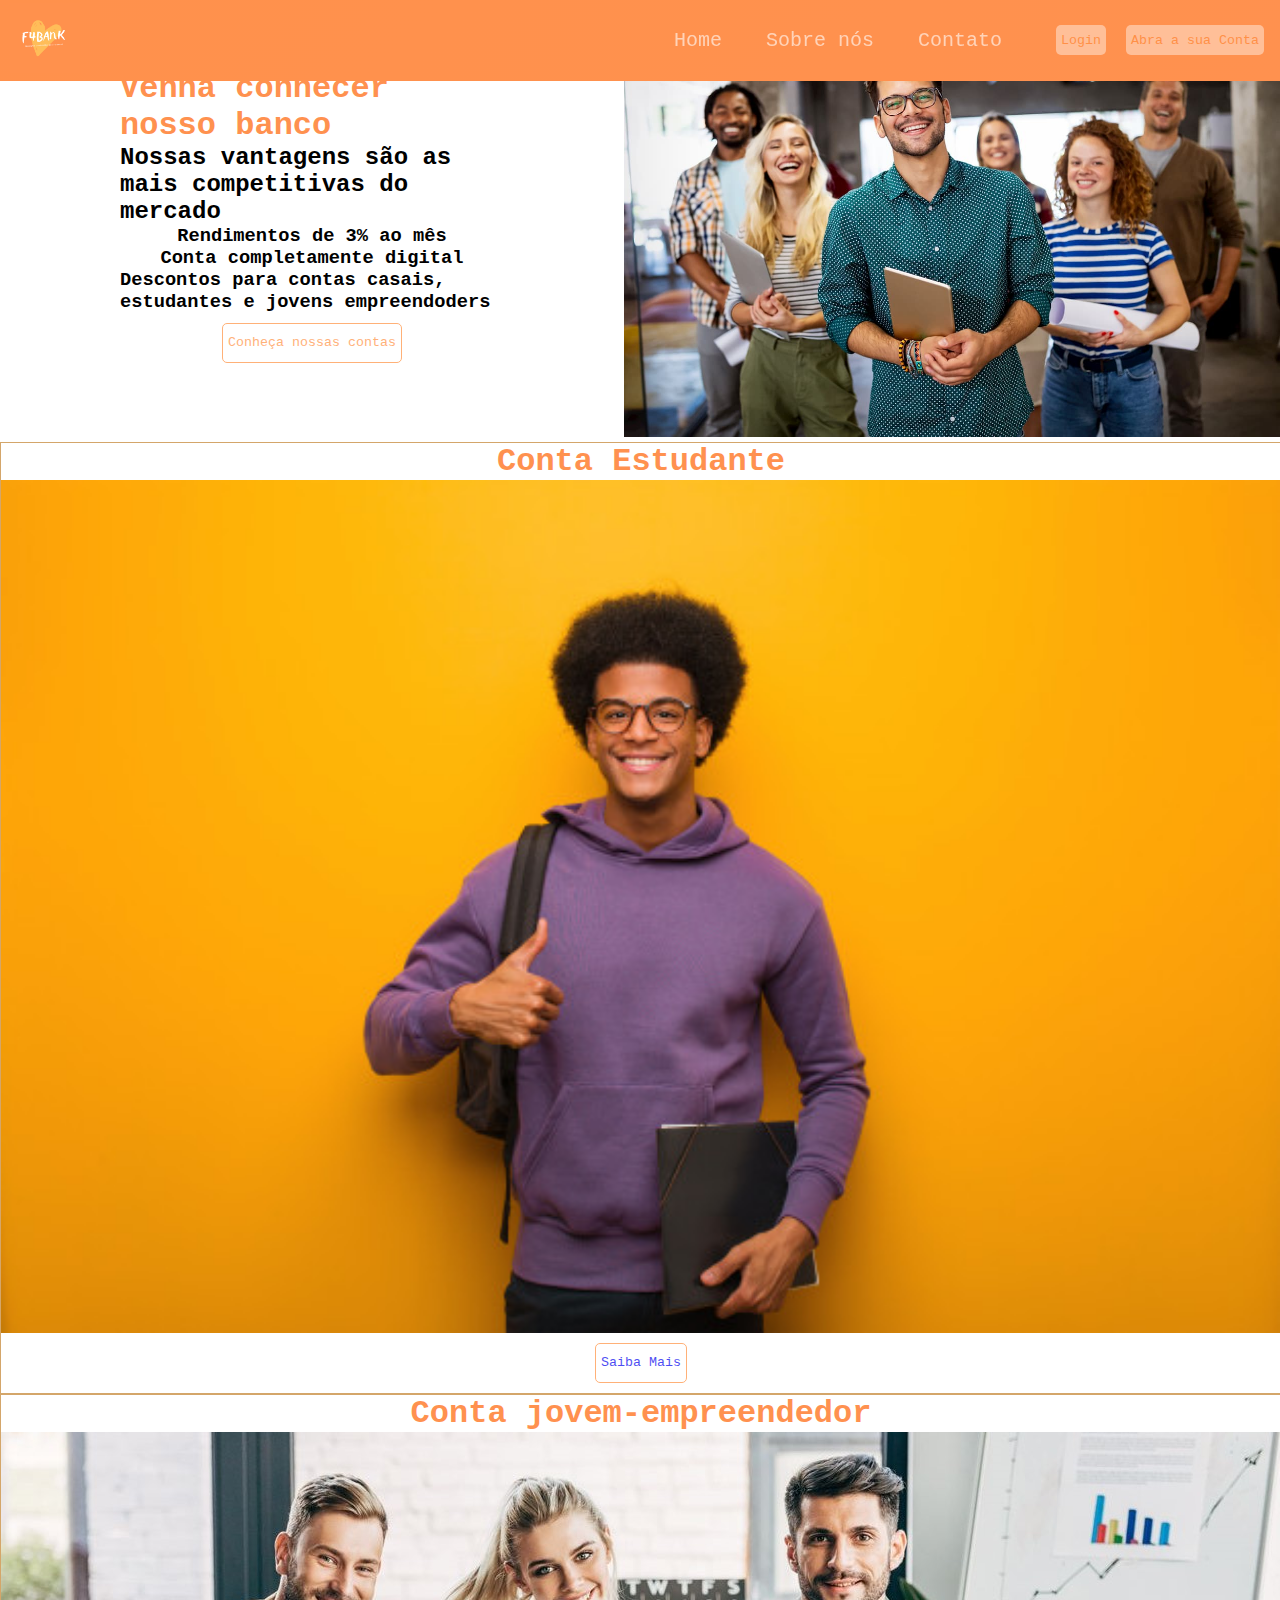
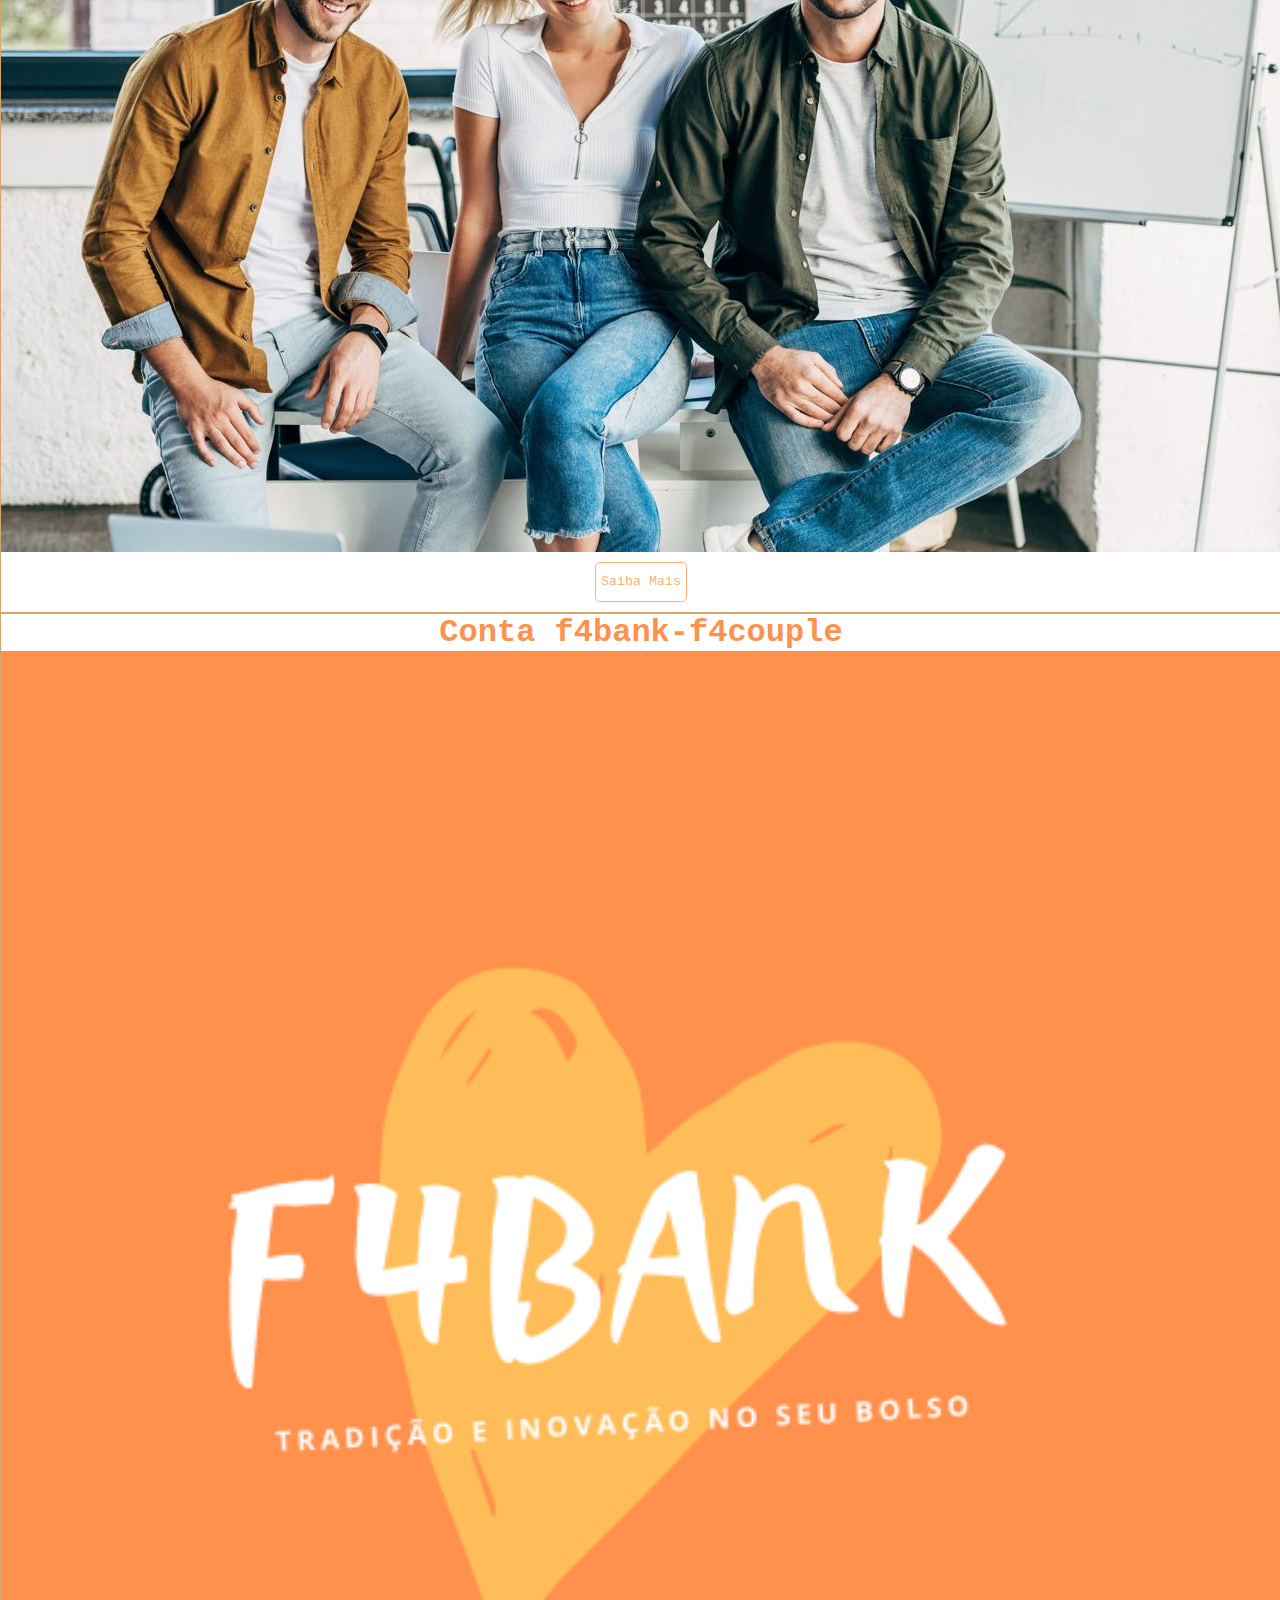
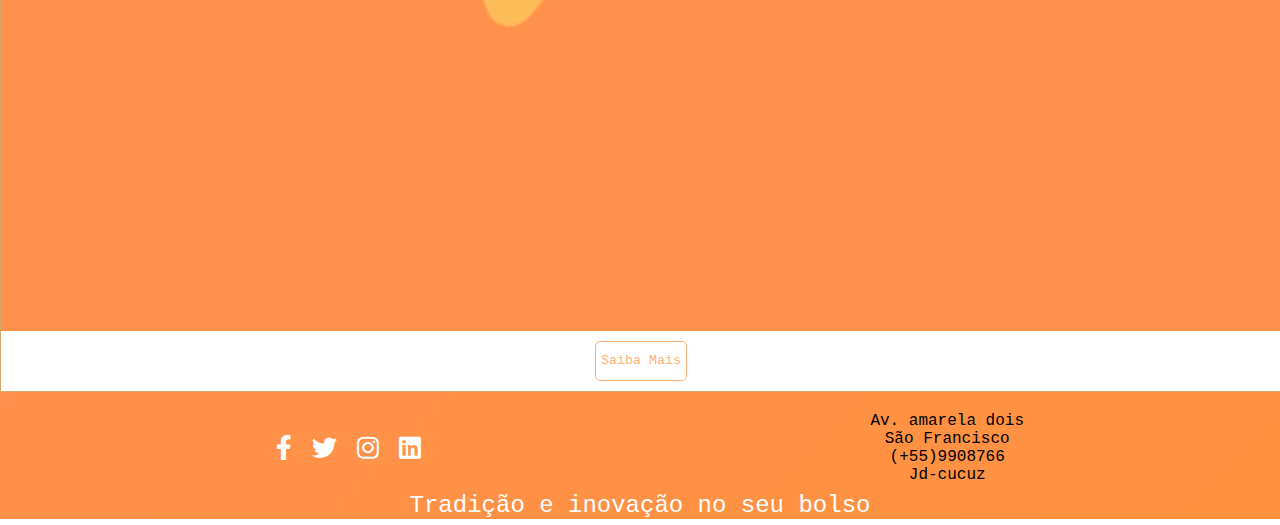
==== commit 4e97ebe2: "altreção nos links do projeto e ajuste no html" ====
--- a/index.html
+++ b/index.html
@@ -1,72 +1,75 @@
 <!DOCTYPE html>
 <html lang="pt-br">
+
 <head>
     <meta charset="UTF-8">
     <meta http-equiv="X-UA-Compatible" content="IE=edge">
     <meta name="viewport" content="width=device-width, initial-scale=1.0">
     <link rel="preconnect" href="https://fonts.googleapis.com">
     <link rel="preconnect" href="https://fonts.gstatic.com" crossorigin>
-    <link rel="stylesheet" href="https://cdnjs.cloudflare.com/ajax/libs/font-awesome/5.15.2/css/all.min.css" /> 
+    <link rel="stylesheet" href="https://cdnjs.cloudflare.com/ajax/libs/font-awesome/5.15.2/css/all.min.css" />
     <link href="https://fonts.googleapis.com/css2?family=Didact+Gothic&display=swap" rel="stylesheet">
     <link rel="shortcut icon" href="./img/f4bank-logo.png" type="image/x-icon">
     <link rel="stylesheet" href="stilo.css">
     <title>Document</title>
 
 </head>
+
 <body>
     <div class="container-geral">
-         <header class="cabecalho">
-                <div class="imagem">
-                    <img src="imagem/f4bank-logo.png">
+        <header class="cabecalho">
+            <div class="imagem">
+                <img src="imagem/f4bank-logo.png">
+            </div>
+            <div class="menu">
+                <a href="index.html">Home</a>
+                <a href="emconstrucao.html">Sobre nós</a>
+                <a href="emconstrucao.html">Contato</a>
+                <div class="links-de-acesso">
+                    <a href="loginusuario.html"><button class="btn-login">Login</button></a>
+                    <a href="cadastro.html"><button class="btn-login">Abra a sua Conta</button></a>
                 </div>
-                <div class="menu">
-                    <a href="index.html">Home</a>
-                    <a href="emconstrucao.html">Sobre nós</a>
-                    <a href="emconstrucao.html">Contato</a>
-                    <div class="links-de-acesso">
-                        <button class="btn-login">Login</button>
-                        <button class="btn-login">Abra a sua Conta</button>
-                    </div>
 
             </div>
-         </header>
+        </header>
 
 
         <main>
-                <div class="pagina-inicial">
+            <div class="pagina-inicial">
                 <div class="texto-pagina-inicial">
-                <h1>Venha conhecer nosso banco</h1>
-                <h2>Nossas vantagens são as mais competitivas do mercado</h2>
-                <h3>Rendimentos de 3% ao mês</h3>
-                <h3>Conta completamente digital</h3>
-               
-                <h3>Descontos para contas casais, estudantes e jovens empreendoders</h3>
-                <button class="btn-contas">Conheça nossas contas</button>
+                    <h1>Venha conhecer nosso banco</h1>
+                    <h2>Nossas vantagens são as mais competitivas do mercado</h2>
+                    <h3>Rendimentos de 3% ao mês</h3>
+                    <h3>Conta completamente digital</h3>
+
+                    <h3>Descontos para contas casais, estudantes e jovens empreendoders</h3>
+                    <button class="btn-contas">Conheça nossas contas</button>
                 </div>
 
                 <div class="imagem-pagina-inicial">
                     <img src="imagem\jovens-empreendedores-sebrae-pr.jpg" alt="">
                 </div>
-                
+
             </div>
 
-            <div class="f4bank-f4couple">
-                <h1>Conta f4bank-f4couple</h1>             
-                <img src="imagem/f4bank-logo.png" alt="logo-banco">
-                <button class="btn-contas">Saiba Mais</button>
-            </div>
+
 
             <div class="conta-estudante">
                 <h1>Conta Estudante</h1>
                 <img src="imagem\onde-usar-sua-carteira-de-estudante.jpg" alt="carteira de estudante">
                 <button class="btn-contas"><a href="pagina-estudante-final.html"> Saiba Mais</button></a>
             </div>
-        <div class="conta-jovem-empreendedor"> 
+            <div class="conta-jovem-empreendedor">
                 <h1>Conta jovem-empreendedor</h1>
                 <img src="imagem\jovemempreendedor.jpg" alt="">
-                <button class="btn-contas">Saiba Mais</button>
+                <a href="jovemempr.html"><button class="btn-contas">Saiba Mais</button></a>
+            </div>
+            <div class="f4bank-f4couple">
+                <h1>Conta f4bank-f4couple</h1>
+                <img src="imagem/f4bank-logo.png" alt="logo-banco">
+                <a href="emconstrucao.html"><button class="btn-contas">Saiba Mais</button></a>
+            </div>
 
-            </div>
         </main>
 
         <footer class="container">
@@ -81,13 +84,13 @@
                     <div class="instagram">
                         <a href="https://www.instagram.com/"><i class="fab fa-instagram"></i></a>
                     </div>
-    
+
                     <div class="linkedin">
                         <a href="https://www.linkedin.com"><i class="fab fa-linkedin"></i></a>
                     </div>
                 </div>
-    
-    
+
+
                 <div class="endereco">
                     <p>Av. amarela dois</p>
                     <p>São Francisco</p>
@@ -95,17 +98,17 @@
                     <p>Jd-cucuz</p>
                 </div>
             </div>
-    
+
             <div class="segundo-container">
                 <p>Tradição e inovação no seu bolso</p>
             </div>
         </footer>
-    
-    
-    
-    
+
+
+
+
     </div>
-    
+
 
 
 
@@ -119,4 +122,5 @@
 
 
 </body>
+
 </html>--- a/stilo.css
+++ b/stilo.css
@@ -16,6 +16,11 @@
  
 }
 
+.links-de-acesso{
+  display: flex;
+
+}
+
 
 
 
@@ -29,7 +34,7 @@
   max-height: 400px;
   background-image: linear-gradient(135deg, #ff914c, #ff914f);
   align-items: center;
-  padding: 0 16px;
+  padding: 0 10px;
   flex-wrap: wrap;
   position: fixed;
   width: 100%;
@@ -341,4 +346,3 @@
   @media screen and (min-device-width : 1200px) {
   /* computadores */
   }
-  